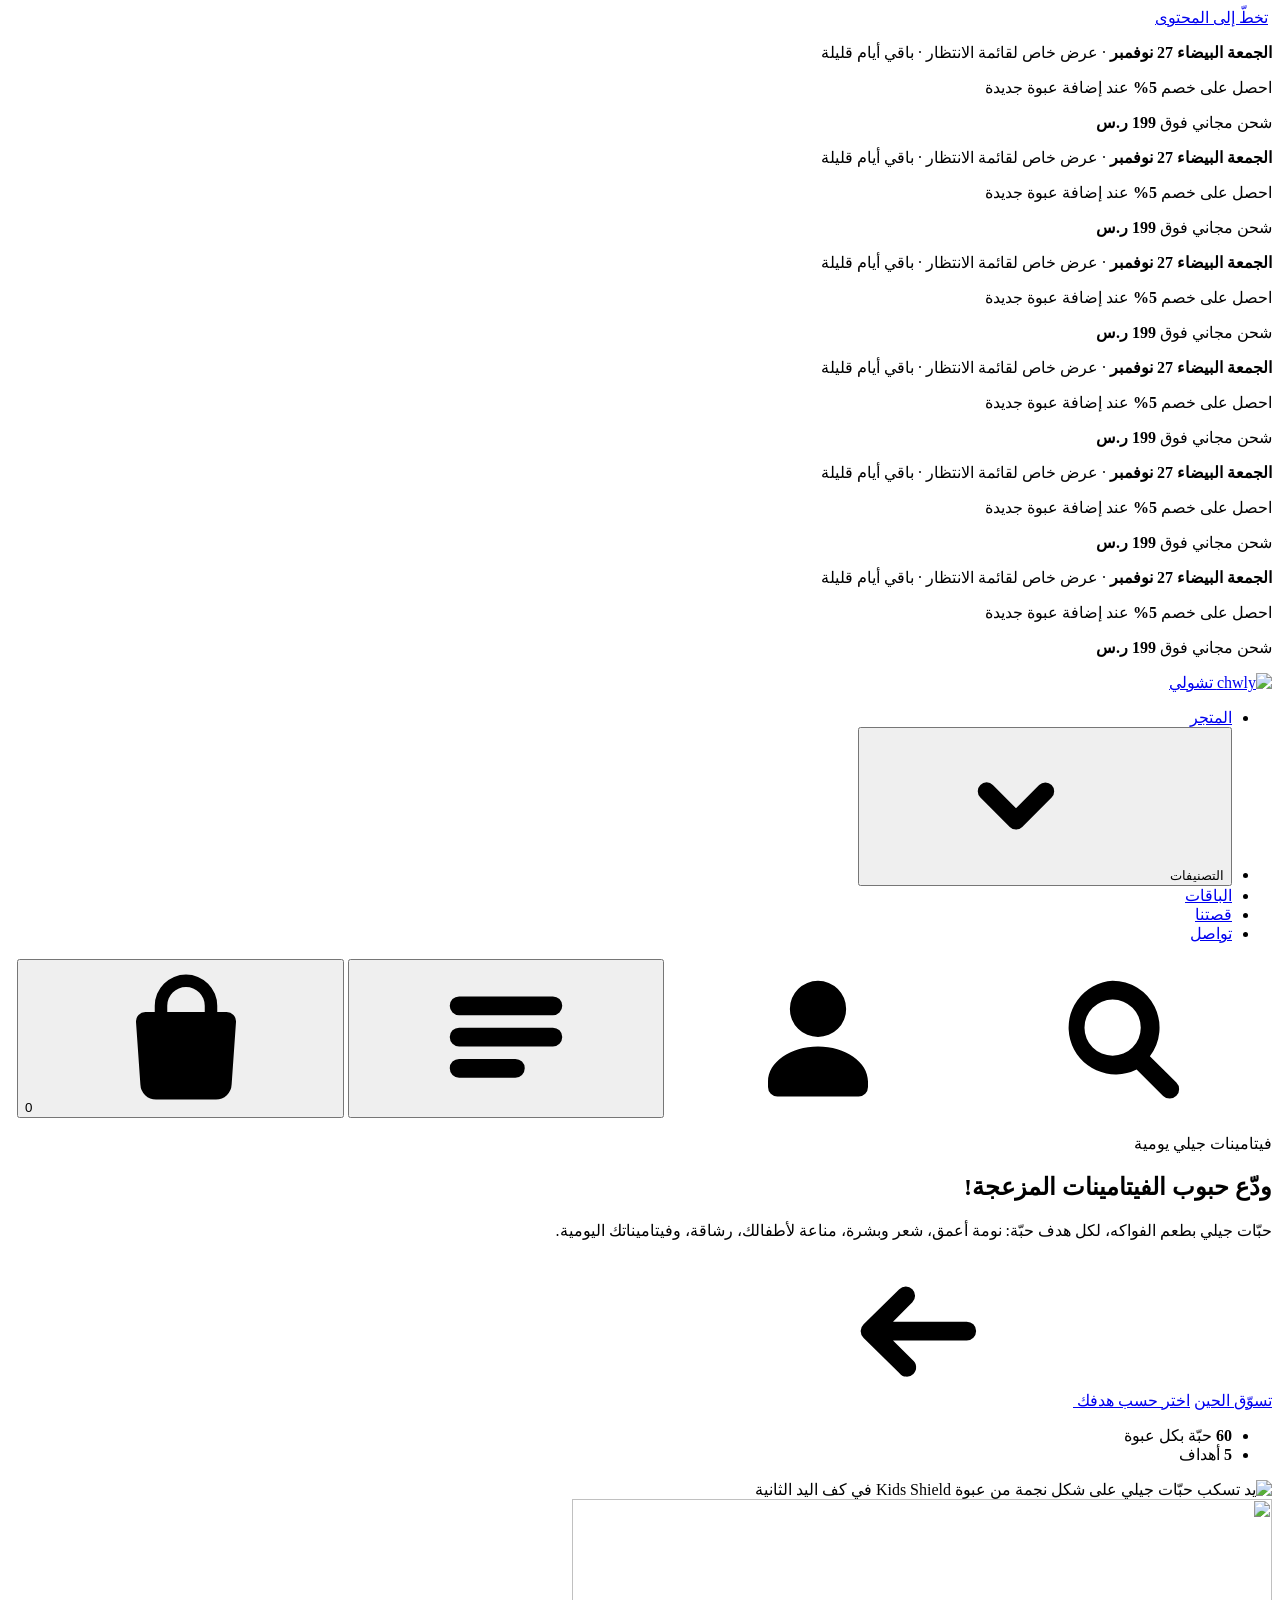
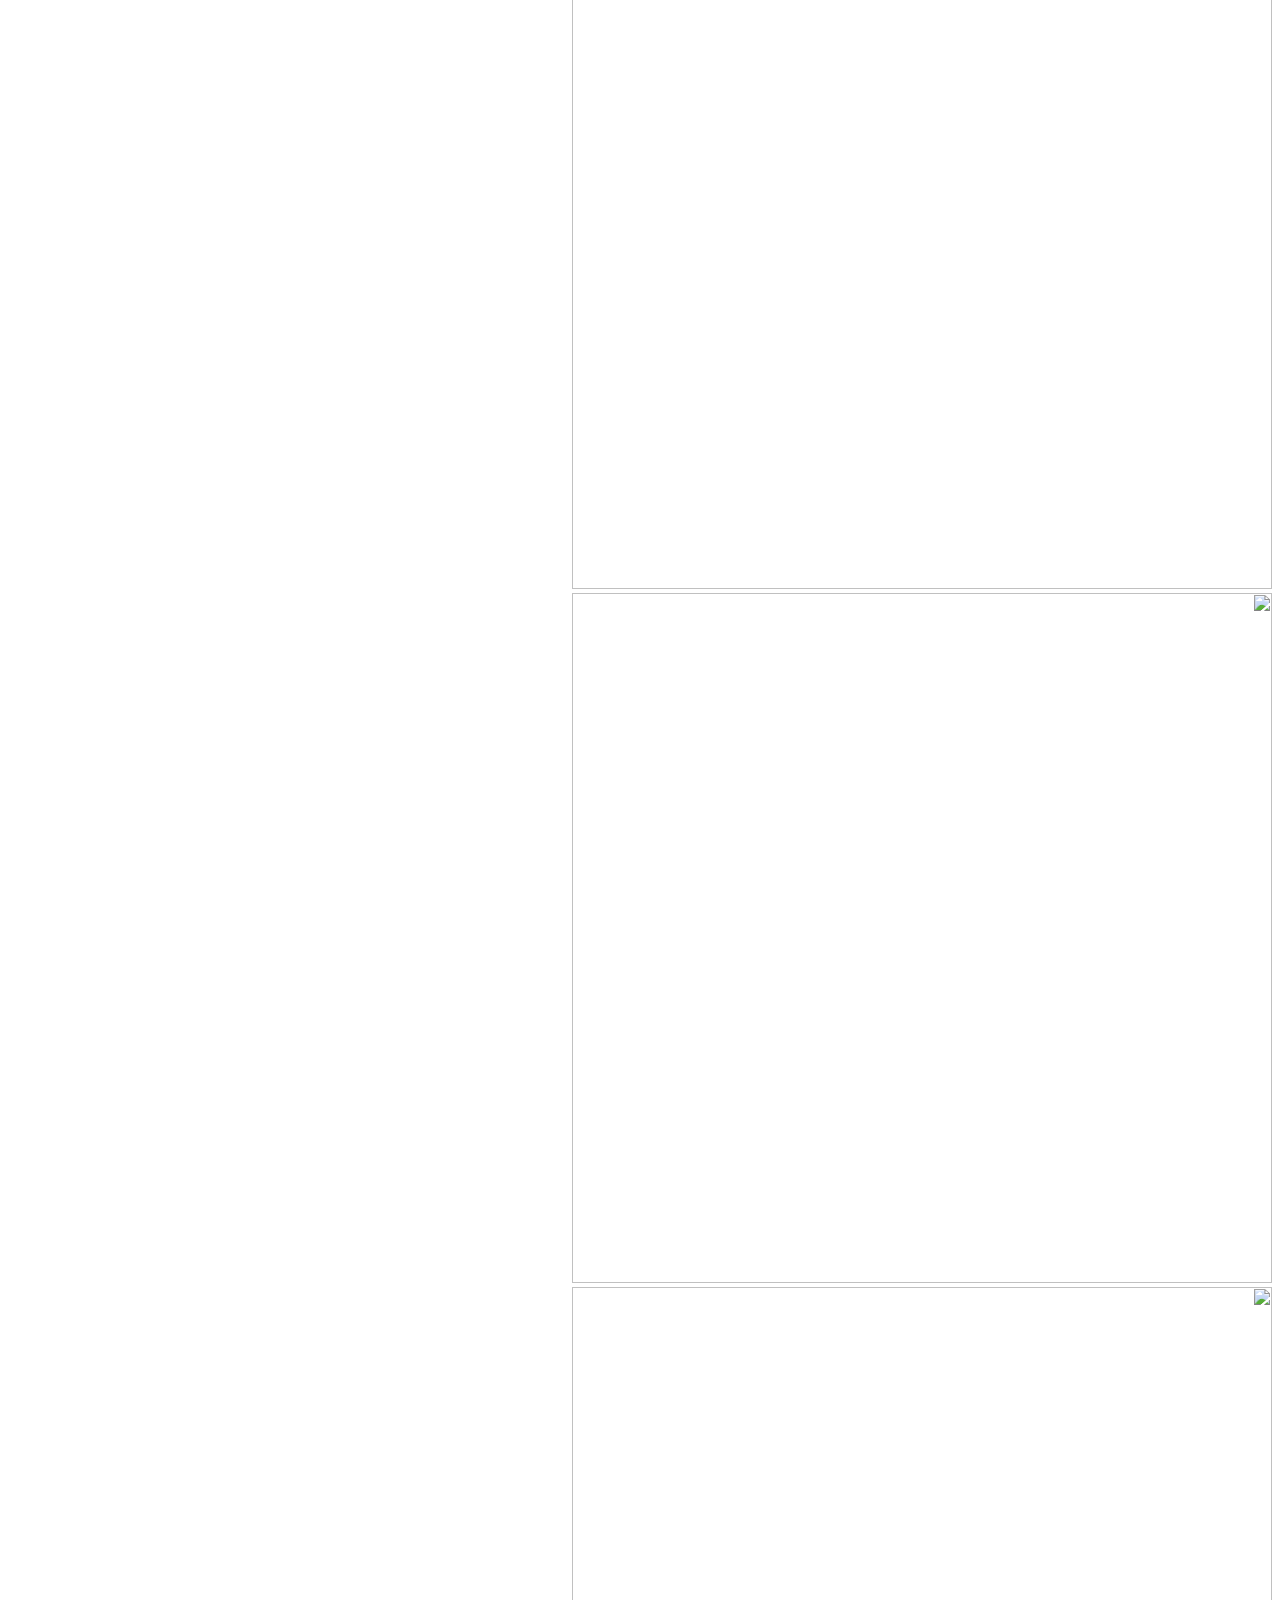
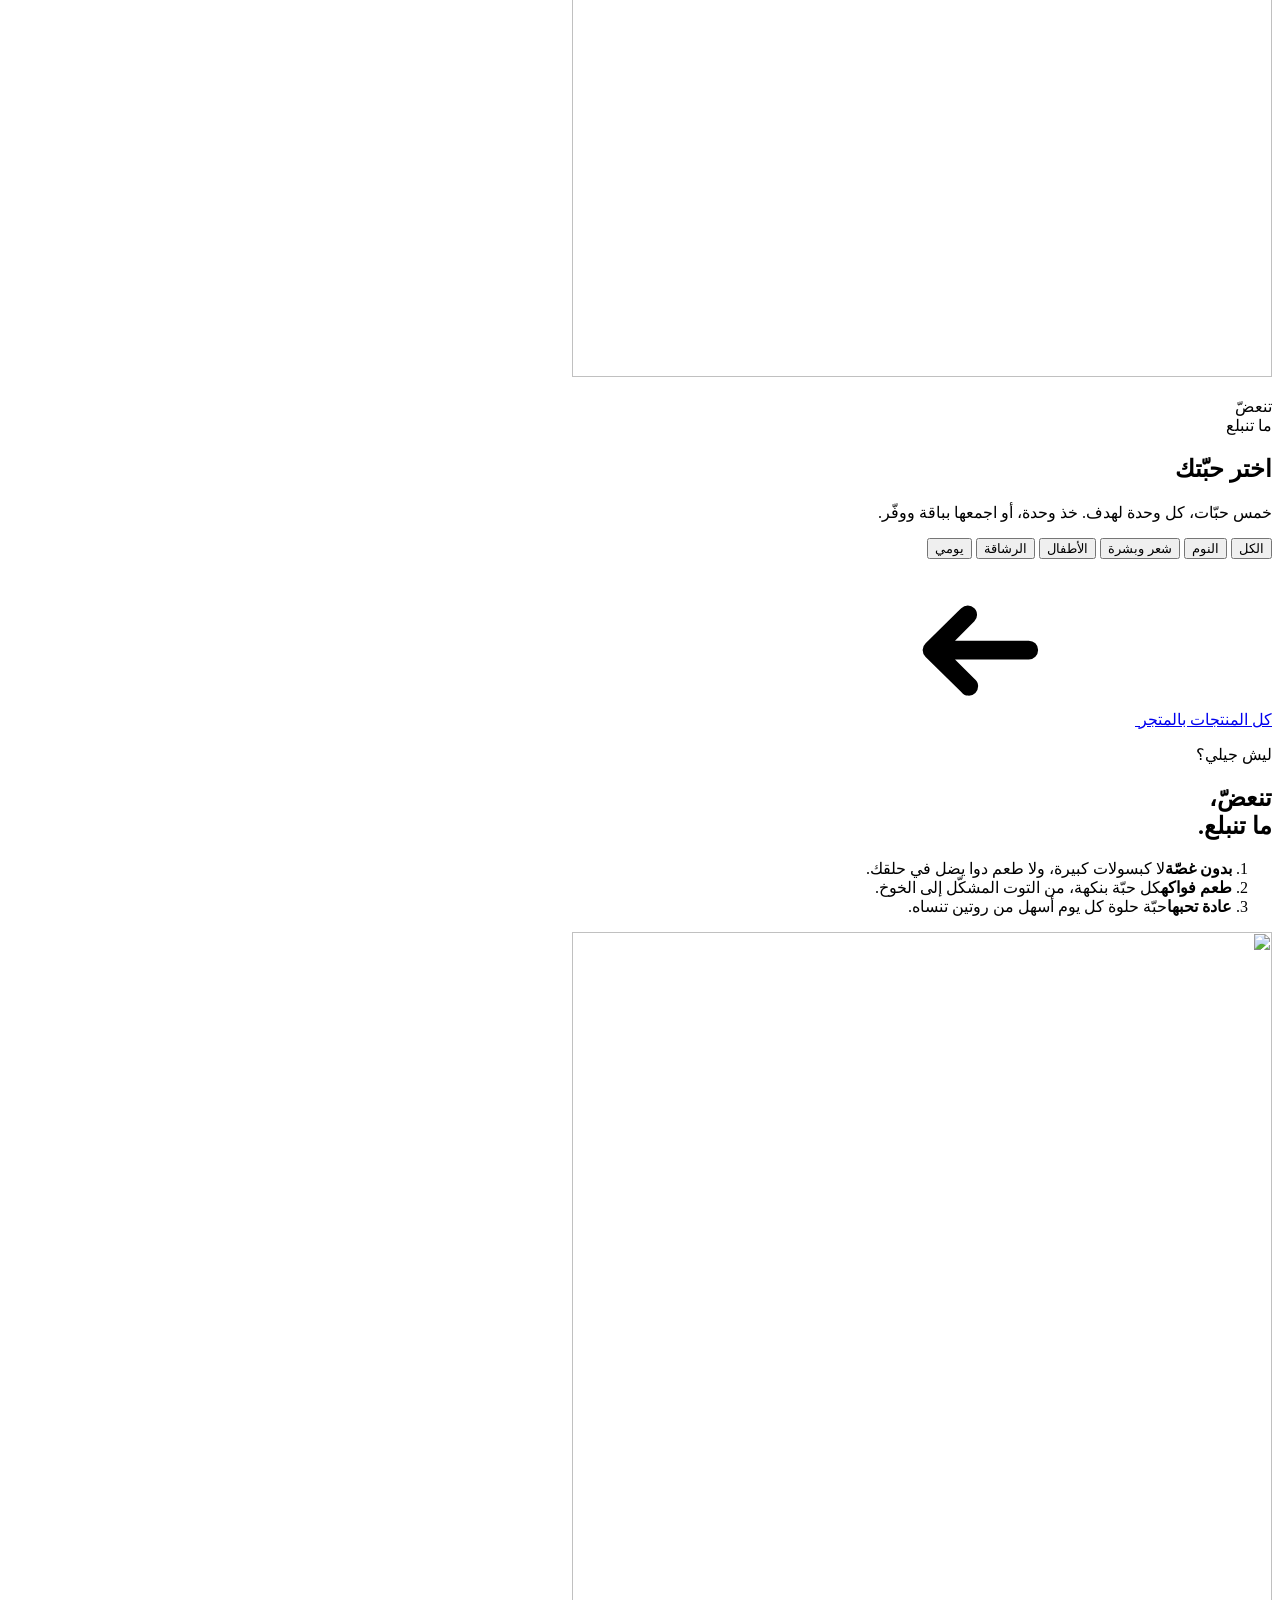
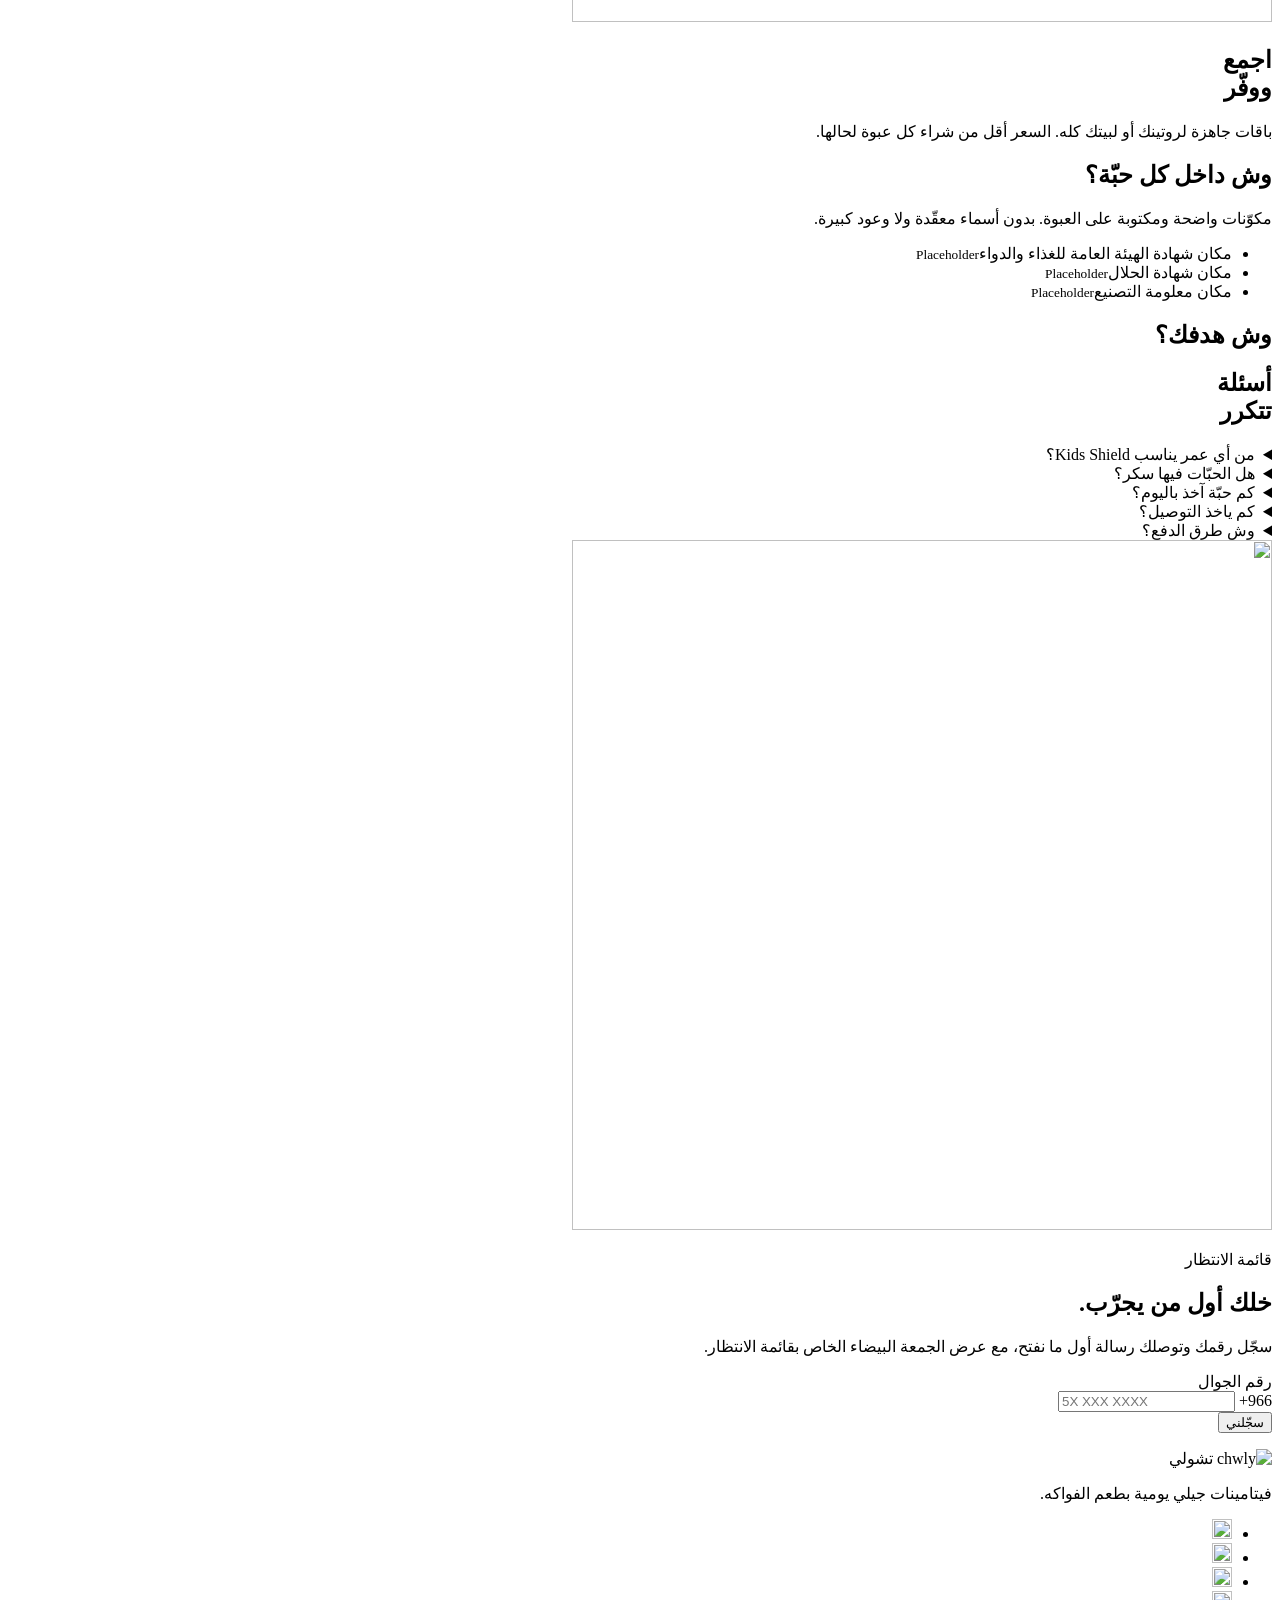
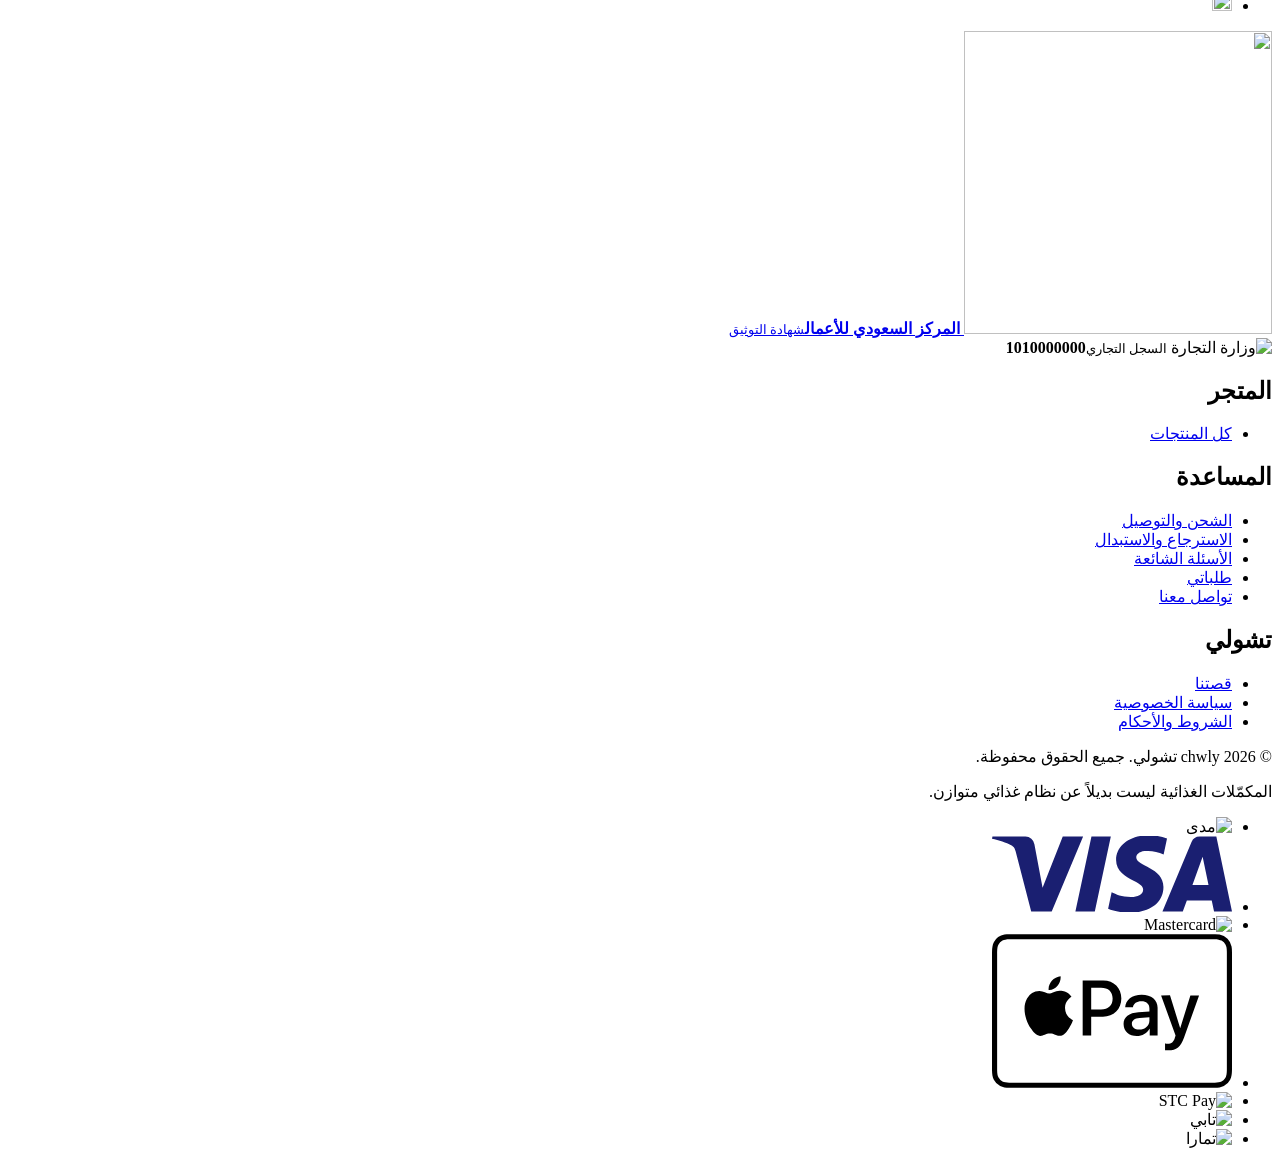
==== index.html @ 4a77eada "Footer payments: crop Visa and Apple Pay SVGs so they center in their tiles" ====
<!doctype html>
<html lang="ar" dir="rtl">
<head>
  <meta charset="utf-8">
  <meta name="viewport" content="width=device-width, initial-scale=1">
  <title>chwly تشولي | فيتامينات جيلي يومية بطعم الفواكه</title>
  <meta name="description" content="تشولي: حبّات جيلي بطعم الفواكه للنوم، والشعر والبشرة، ومناعة الأطفال، والرشاقة، والفيتامينات اليومية. ودّع حبوب الفيتامينات المزعجة.">
  <meta name="theme-color" content="#D23666">
  <link rel="icon" href="assets/favicon.svg" type="image/svg+xml">

  <!-- Open Graph (swap og:url / og:image for absolute URLs on the live domain) -->
  <meta property="og:type" content="website">
  <meta property="og:locale" content="ar_SA">
  <meta property="og:site_name" content="chwly تشولي">
  <meta property="og:title" content="chwly تشولي | فيتامينات جيلي يومية بطعم الفواكه">
  <meta property="og:description" content="تشولي: حبّات جيلي بطعم الفواكه للنوم، والشعر والبشرة، ومناعة الأطفال، والرشاقة، والفيتامينات اليومية. ودّع حبوب الفيتامينات المزعجة.">
  <meta property="og:image" content="assets/img/hero-pour.webp">
  <meta name="twitter:card" content="summary_large_image">

  <link rel="preconnect" href="https://fonts.googleapis.com">
  <link rel="preconnect" href="https://fonts.gstatic.com" crossorigin>
  <link href="https://fonts.googleapis.com/css2?family=Baloo+Bhaijaan+2:wght@500;700;800&family=Readex+Pro:wght@400;500;600&display=swap" rel="stylesheet">
  <link rel="preload" as="image" href="assets/img/hero-pour.webp">
  <link rel="stylesheet" href="css/style.css?v=202610251735">
</head>
<body data-page="home">
  <!-- Icon sprite: filled, rounded -->
  <svg width="0" height="0" class="sr-only" aria-hidden="true">
    <symbol id="i-bag" viewBox="0 0 24 24"><path d="M7 8V7a5 5 0 0 1 10 0v1h1.5a1.5 1.5 0 0 1 1.5 1.6l-.7 10A2.5 2.5 0 0 1 16.8 22H7.2a2.5 2.5 0 0 1-2.5-2.4L4 9.6A1.5 1.5 0 0 1 5.5 8H7Zm2 0h6V7a3 3 0 0 0-6 0v1Z"/></symbol>
    <symbol id="i-plus" viewBox="0 0 24 24"><path d="M12 4a1.6 1.6 0 0 1 1.6 1.6v4.8h4.8a1.6 1.6 0 0 1 0 3.2h-4.8v4.8a1.6 1.6 0 0 1-3.2 0v-4.8H5.6a1.6 1.6 0 0 1 0-3.2h4.8V5.6A1.6 1.6 0 0 1 12 4Z"/></symbol>
    <symbol id="i-minus" viewBox="0 0 24 24"><path d="M5.6 10.4h12.8a1.6 1.6 0 0 1 0 3.2H5.6a1.6 1.6 0 0 1 0-3.2Z"/></symbol>
    <symbol id="i-close" viewBox="0 0 24 24"><path transform="rotate(45 12 12)" d="M12 4a1.6 1.6 0 0 1 1.6 1.6v4.8h4.8a1.6 1.6 0 0 1 0 3.2h-4.8v4.8a1.6 1.6 0 0 1-3.2 0v-4.8H5.6a1.6 1.6 0 0 1 0-3.2h4.8V5.6A1.6 1.6 0 0 1 12 4Z"/></symbol>
    <symbol id="i-arrow" viewBox="0 0 24 24"><path d="M10.3 5.3a1.5 1.5 0 0 1 0 2.1l-3.1 3.1H19a1.5 1.5 0 0 1 0 3H7.2l3.1 3.1a1.5 1.5 0 1 1-2.1 2.1l-5.7-5.6a1.5 1.5 0 0 1 0-2.2l5.7-5.6a1.5 1.5 0 0 1 2.1 0Z"/></symbol>
    <symbol id="i-trash" viewBox="0 0 24 24"><path d="M9 3h6a1 1 0 0 1 1 1v1h4a1 1 0 1 1 0 2h-1l-.8 12.2a3 3 0 0 1-3 2.8H8.8a3 3 0 0 1-3-2.8L5 7H4a1 1 0 0 1 0-2h4V4a1 1 0 0 1 1-1Z"/></symbol>
    <symbol id="i-menu" viewBox="0 0 24 24"><path d="M4.5 5.5h15a1.5 1.5 0 0 1 0 3h-15a1.5 1.5 0 0 1 0-3Zm0 5h15a1.5 1.5 0 0 1 0 3h-15a1.5 1.5 0 0 1 0-3Zm0 5h9a1.5 1.5 0 0 1 0 3h-9a1.5 1.5 0 0 1 0-3Z"/></symbol>
    <symbol id="i-search" viewBox="0 0 24 24"><path d="M10.5 3a7.5 7.5 0 0 1 5.96 12.06l4.24 4.23a1.5 1.5 0 0 1-2.12 2.13l-4.24-4.24A7.5 7.5 0 1 1 10.5 3Zm0 3a4.5 4.5 0 1 0 0 9 4.5 4.5 0 0 0 0-9Z"/></symbol>
    <symbol id="i-user" viewBox="0 0 24 24"><path d="M12 3a4.5 4.5 0 1 1 0 9 4.5 4.5 0 0 1 0-9Zm0 10.5c4.4 0 8 2.5 8 5.6v.9a1.5 1.5 0 0 1-1.5 1.5h-13A1.5 1.5 0 0 1 4 20v-.9c0-3.1 3.6-5.6 8-5.6Z"/></symbol>
    <symbol id="i-chev" viewBox="0 0 24 24"><path d="M6.3 8.8a1.4 1.4 0 0 1 2 0l3.7 3.7 3.7-3.7a1.4 1.4 0 1 1 2 2l-4.7 4.7a1.4 1.4 0 0 1-2 0l-4.7-4.7a1.4 1.4 0 0 1 0-2Z"/></symbol>
    <symbol id="i-check" viewBox="0 0 24 24"><path d="M19.6 6.3a1.5 1.5 0 0 1 .1 2.1l-8.5 9.5a1.5 1.5 0 0 1-2.2.1l-4.6-4.6a1.5 1.5 0 1 1 2.1-2.1l3.5 3.5 7.4-8.3a1.5 1.5 0 0 1 2.2-.2Z"/></symbol>
    <symbol id="i-lock" viewBox="0 0 24 24"><path d="M12 2.5a5 5 0 0 1 5 5V10h.5a2.5 2.5 0 0 1 2.5 2.5v7a2.5 2.5 0 0 1-2.5 2.5h-11A2.5 2.5 0 0 1 4 19.5v-7A2.5 2.5 0 0 1 6.5 10H7V7.5a5 5 0 0 1 5-5Zm0 3a2 2 0 0 0-2 2V10h4V7.5a2 2 0 0 0-2-2Z"/></symbol>
    <symbol id="i-truck" viewBox="0 0 24 24"><path d="M3.5 5h10A1.5 1.5 0 0 1 15 6.5V8h2.6a2 2 0 0 1 1.7.9l2 3a2 2 0 0 1 .3 1.1V16a1.5 1.5 0 0 1-1.5 1.5h-.6a2.5 2.5 0 0 1-4.9 0H9.4a2.5 2.5 0 0 1-4.9 0h-1A1.5 1.5 0 0 1 2 16V6.5A1.5 1.5 0 0 1 3.5 5Z"/></symbol>
    <symbol id="i-chat" viewBox="0 0 24 24"><path d="M12 3c5 0 9 3.6 9 8s-4 8-9 8a10 10 0 0 1-3-.4l-3.6 1.8a1 1 0 0 1-1.4-1.1l.6-3A7.6 7.6 0 0 1 3 11c0-4.4 4-8 9-8Z"/></symbol>
  </svg>

  <a class="skip-link" href="#main">تخطّ إلى المحتوى</a>

  <div class="promo" role="region" aria-label="العروض">
    <div class="promo-track">
      <div class="promo-run">
        <p><strong>الجمعة البيضاء 27 نوفمبر</strong> · عرض خاص لقائمة الانتظار · <span data-countdown>باقي أيام قليلة</span></p><span class="promo-dot"></span>
        <p>احصل على خصم <strong>5%</strong> عند إضافة عبوة جديدة</p><span class="promo-dot"></span>
        <p>شحن مجاني فوق <strong>199 ر.س</strong></p><span class="promo-dot"></span>
        <p><strong>الجمعة البيضاء 27 نوفمبر</strong> · عرض خاص لقائمة الانتظار · <span data-countdown>باقي أيام قليلة</span></p><span class="promo-dot"></span>
        <p>احصل على خصم <strong>5%</strong> عند إضافة عبوة جديدة</p><span class="promo-dot"></span>
        <p>شحن مجاني فوق <strong>199 ر.س</strong></p><span class="promo-dot"></span>
        <p><strong>الجمعة البيضاء 27 نوفمبر</strong> · عرض خاص لقائمة الانتظار · <span data-countdown>باقي أيام قليلة</span></p><span class="promo-dot"></span>
        <p>احصل على خصم <strong>5%</strong> عند إضافة عبوة جديدة</p><span class="promo-dot"></span>
        <p>شحن مجاني فوق <strong>199 ر.س</strong></p><span class="promo-dot"></span>
      </div>
      <div class="promo-run" aria-hidden="true">
        <p><strong>الجمعة البيضاء 27 نوفمبر</strong> · عرض خاص لقائمة الانتظار · <span data-countdown>باقي أيام قليلة</span></p><span class="promo-dot"></span>
        <p>احصل على خصم <strong>5%</strong> عند إضافة عبوة جديدة</p><span class="promo-dot"></span>
        <p>شحن مجاني فوق <strong>199 ر.س</strong></p><span class="promo-dot"></span>
        <p><strong>الجمعة البيضاء 27 نوفمبر</strong> · عرض خاص لقائمة الانتظار · <span data-countdown>باقي أيام قليلة</span></p><span class="promo-dot"></span>
        <p>احصل على خصم <strong>5%</strong> عند إضافة عبوة جديدة</p><span class="promo-dot"></span>
        <p>شحن مجاني فوق <strong>199 ر.س</strong></p><span class="promo-dot"></span>
        <p><strong>الجمعة البيضاء 27 نوفمبر</strong> · عرض خاص لقائمة الانتظار · <span data-countdown>باقي أيام قليلة</span></p><span class="promo-dot"></span>
        <p>احصل على خصم <strong>5%</strong> عند إضافة عبوة جديدة</p><span class="promo-dot"></span>
        <p>شحن مجاني فوق <strong>199 ر.س</strong></p><span class="promo-dot"></span>
      </div>
    </div>
  </div>
  <header class="site-header" data-header>
    <div class="wrap header-in">
      <a class="brand" href="index.html" aria-label="chwly تشولي، الرئيسية">
        <img src="assets/logo.svg" width="80" height="60" alt="chwly تشولي">
      </a>
      <nav class="nav" aria-label="القائمة الرئيسية">
        <ul id="nav-list" class="nav-list" data-nav>
          <li><a href="shop.html">المتجر</a></li>
          <li class="has-menu">
            <button type="button" class="nav-menu-btn" aria-expanded="false" aria-controls="cat-menu" data-cats-toggle>التصنيفات <svg class="i i-sm"><use href="#i-chev"/></svg></button>
            <ul class="cat-menu" id="cat-menu" data-cat-menu></ul>
          </li>
          <li><a href="shop.html#bundles">الباقات</a></li>
          <li><a href="about.html">قصتنا</a></li>
          <li><a href="contact.html">تواصل</a></li>
        </ul>
      </nav>
      <div class="header-actions">
        <a class="icon-btn" href="shop.html#search" aria-label="بحث"><svg class="i"><use href="#i-search"/></svg></a>
        <a class="icon-btn hide-sm" href="account.html" aria-label="حسابي"><svg class="i"><use href="#i-user"/></svg></a>
        <button class="icon-btn menu-btn" type="button" aria-expanded="false" aria-controls="nav-list" aria-label="القائمة" data-menu>
          <svg class="i"><use href="#i-menu"/></svg>
        </button>
        <button class="cart-btn" type="button" data-open-cart aria-label="فتح السلة">
          <svg class="i"><use href="#i-bag"/></svg>
          <span class="cart-count" data-cart-count>0</span>
        </button>
      </div>
    </div>
  </header>

  <main id="main">
    <!-- Hero -->
    <section class="hero" id="top">
      <div class="wrap hero-grid">
        <div class="hero-copy">
          <p class="eyebrow">فيتامينات جيلي يومية</p>
          <h1 class="hero-title">
            <span class="line">ودّع حبوب</span>
            <span class="line">الفيتامينات</span>
            <span class="line accent">المزعجة!</span>
          </h1>
          <p class="lead">حبّات جيلي بطعم الفواكه، لكل هدف حبّة: نومة أعمق، شعر وبشرة، مناعة لأطفالك، رشاقة، وفيتاميناتك اليومية.</p>
          <div class="hero-cta">
            <a class="btn btn-primary" href="shop.html">تسوّق الحين</a>
            <a class="link-arrow" href="#routine">اختر حسب هدفك <svg class="i"><use href="#i-arrow"/></svg></a>
          </div>
          <ul class="hero-facts">
            <li><strong>60</strong> حبّة بكل عبوة</li>
            <li><strong>5</strong> أهداف</li>
          </ul>
        </div>

        <div class="hero-media">
          <div class="hero-photo bite">
            <img src="assets/img/hero-pour.webp" width="1200" height="1200" fetchpriority="high"
                 alt="يد تسكب حبّات جيلي على شكل نجمة من عبوة Kids Shield في كف اليد الثانية">
          </div>
          <img class="gum gum-1" src="assets/img/gummy.webp" width="700" height="690" alt="" aria-hidden="true">
          <img class="gum gum-2" src="assets/img/gummy.webp" width="700" height="690" alt="" aria-hidden="true">
          <img class="gum gum-3" src="assets/img/gummy.webp" width="700" height="690" alt="" aria-hidden="true">
          <p class="sticker" aria-hidden="true">تنعضّ<br>ما تنبلع</p>
        </div>
      </div>
    </section>

    <!-- Type ticker -->
    <div class="ticker" aria-hidden="true">
      <div class="ticker-track" data-ticker></div>
    </div>

    <!-- Products -->
    <section class="products bite-top" id="products" aria-labelledby="products-title">
      <div class="wrap">
        <div class="sec-head">
          <h2 id="products-title">اختر حبّتك</h2>
          <p>خمس حبّات، كل وحدة لهدف. خذ وحدة، أو اجمعها بباقة ووفّر.</p>
        </div>
        <div class="filters" role="group" aria-label="تصفية حسب الهدف">
          <button type="button" class="chip" data-filter="all" aria-pressed="true">الكل</button>
          <button type="button" class="chip" data-filter="sleep" aria-pressed="false">النوم</button>
          <button type="button" class="chip" data-filter="glow" aria-pressed="false">شعر وبشرة</button>
          <button type="button" class="chip" data-filter="kids" aria-pressed="false">الأطفال</button>
          <button type="button" class="chip" data-filter="slim" aria-pressed="false">الرشاقة</button>
          <button type="button" class="chip" data-filter="daily" aria-pressed="false">يومي</button>
        </div>
        <ul class="product-grid" data-product-grid></ul>
        <a class="link-arrow sec-more" href="shop.html">كل المنتجات بالمتجر <svg class="i"><use href="#i-arrow"/></svg></a>
      </div>
    </section>

    <!-- Why gummies (pinned on desktop) -->
    <section class="why bite-top" id="why" aria-labelledby="why-title">
      <div class="wrap why-grid">
        <div class="why-copy">
          <p class="eyebrow">ليش جيلي؟</p>
          <h2 class="why-title" id="why-title">تنعضّ،<br>ما تنبلع.</h2>
          <ol class="why-list">
            <li><strong>بدون غصّة</strong>لا كبسولات كبيرة، ولا طعم دوا يضل في حلقك.</li>
            <li><strong>طعم فواكه</strong>كل حبّة بنكهة، من التوت المشكّل إلى الخوخ.</li>
            <li><strong>عادة تحبها</strong>حبّة حلوة كل يوم أسهل من روتين تنساه.</li>
          </ol>
        </div>
        <div class="why-visual" aria-hidden="true">
          <span class="capsule"></span>
          <img class="why-gum" src="assets/img/gummy.webp" width="700" height="690" alt="" loading="lazy">
        </div>
      </div>
    </section>

    <!-- Bundles -->
    <section class="bundles bite-top" id="bundles" aria-labelledby="bundles-title">
      <div class="wrap bundles-grid">
        <div class="bundles-head">
          <h2 id="bundles-title">اجمع<br>ووفّر</h2>
          <p>باقات جاهزة لروتينك أو لبيتك كله. السعر أقل من شراء كل عبوة لحالها.</p>
        </div>
        <ul class="bundle-list" data-bundles></ul>
      </div>
      <div class="wrap">
        <div class="builder bite" id="builder" data-builder></div>
      </div>
    </section>

    <!-- Ingredients & trust -->
    <section class="trust bite-top" id="trust" aria-labelledby="trust-title">
      <div class="wrap trust-grid">
        <div>
          <h2 id="trust-title">وش داخل كل حبّة؟</h2>
          <p class="trust-intro">مكوّنات واضحة ومكتوبة على العبوة. بدون أسماء معقّدة ولا وعود كبيرة.</p>
          <ul class="ing-list" data-ingredients></ul>
        </div>
        <!-- Replace with real certificates / registrations once available -->
        <ul class="cert-list" aria-label="الشهادات والتراخيص">
          <li class="ph">مكان شهادة الهيئة العامة للغذاء والدواء<small>Placeholder</small></li>
          <li class="ph">مكان شهادة الحلال<small>Placeholder</small></li>
          <li class="ph">مكان معلومة التصنيع<small>Placeholder</small></li>
        </ul>
      </div>
    </section>

    <!-- Routine by goal -->
    <section class="routine" id="routine" aria-labelledby="routine-title" data-routine>
      <div class="wrap">
        <div class="routine-head">
          <h2 id="routine-title">وش هدفك؟</h2>
          <div class="routine-tabs" role="tablist" aria-label="الأهداف" data-routine-tabs></div>
        </div>
        <div class="routine-panel" id="routine-panel" role="tabpanel" tabindex="0" data-routine-panel></div>
      </div>
    </section>

    <!-- FAQ -->
    <section class="faq" id="faq" aria-labelledby="faq-title">
      <div class="wrap faq-grid">
        <h2 id="faq-title">أسئلة<br>تتكرر</h2>
        <div class="faq-list">
          <details>
            <summary>من أي عمر يناسب Kids Shield؟</summary>
            <p>للأطفال من عمر 4 سنوات وفوق. للأصغر، استشر الطبيب أول.</p>
          </details>
          <details>
            <summary>هل الحبّات فيها سكر؟</summary>
            <p>[يُضاف الجواب بعد تأكيد التركيبة النهائية من فريق الإنتاج.]</p>
          </details>
          <details>
            <summary>كم حبّة آخذ باليوم؟</summary>
            <p>الجرعة مكتوبة على كل عبوة. [تُضاف الجرعة لكل منتج هنا.]</p>
          </details>
          <details>
            <summary>كم ياخذ التوصيل؟</summary>
            <p>[يُضاف بعد اعتماد شركة الشحن.] والشحن مجاني للطلبات فوق 199 ر.س.</p>
          </details>
          <details>
            <summary>وش طرق الدفع؟</summary>
            <p>[تُضاف طرق الدفع المفعّلة في سلة، مثل مدى وApple Pay والتقسيط.]</p>
          </details>
        </div>
      </div>
    </section>

    <!-- Waitlist -->
    <section class="waitlist" id="waitlist" aria-labelledby="waitlist-title">
      <div class="wrap">
        <div class="waitlist-card bite">
          <img class="wl-gum" src="assets/img/gummy.webp" width="700" height="690" alt="" aria-hidden="true" loading="lazy">
          <div class="wl-copy">
            <p class="eyebrow">قائمة الانتظار</p>
            <h2 id="waitlist-title">خلك أول من يجرّب.</h2>
            <p>سجّل رقمك وتوصلك رسالة أول ما نفتح، مع عرض الجمعة البيضاء الخاص بقائمة الانتظار.</p>
          </div>
          <!-- Placeholder form: not connected to any service yet -->
          <form class="wl-form" data-waitlist novalidate>
            <label for="wl-phone">رقم الجوال</label>
            <div class="field">
              <span class="field-prefix" dir="ltr">+966</span>
              <input id="wl-phone" name="phone" type="tel" inputmode="numeric" autocomplete="tel-national" dir="ltr" placeholder="5X XXX XXXX" required aria-describedby="wl-msg">
            </div>
            <button class="btn btn-cream" type="submit">سجّلني</button>
            <p class="form-msg" id="wl-msg" role="status" data-form-msg></p>
          </form>
        </div>
      </div>
    </section>
  </main>

  <footer class="site-footer">
    <div class="wrap footer-grid">
      <div class="footer-brand">
        <img src="assets/logo-cream.svg" width="120" height="90" alt="chwly تشولي" loading="lazy">
        <p>فيتامينات جيلي يومية بطعم الفواكه.</p>
        <!-- Social links: placeholders (swap # for the real profile URLs) -->
        <ul class="socials" aria-label="حساباتنا">
          <li><a href="#" rel="noopener" aria-label="تيك توك"><img src="assets/social/tiktok.svg" width="20" height="20" alt=""></a></li>
          <li><a href="#" rel="noopener" aria-label="سناب شات"><img src="assets/social/snapchat.svg" width="20" height="20" alt=""></a></li>
          <li><a href="#" rel="noopener" aria-label="إنستغرام"><img src="assets/social/instagram.svg" width="20" height="20" alt=""></a></li>
          <li><a href="#" rel="noopener" aria-label="واتساب"><img src="assets/social/whatsapp.svg" width="20" height="20" alt=""></a></li>
        </ul>
        <div class="legal-ids">
          <!-- Saudi Business Center e-commerce authentication: link to the store's certificate once authenticated -->
          <a class="sbc-badge" href="#" aria-label="شهادة توثيق المركز السعودي للأعمال">
            <img src="assets/sbc-logo.png" width="308" height="303" alt="" loading="lazy">
            <span><b>المركز السعودي للأعمال</b><small>شهادة التوثيق</small></span>
          </a>
          <!-- Commercial registration: placeholder number -->
          <div class="sbc-badge cr-badge">
            <img src="assets/moc-logo.png" width="373" height="367" alt="وزارة التجارة" loading="lazy">
            <span><small>السجل التجاري</small><b dir="ltr">1010000000</b></span>
          </div>
        </div>
      </div>
      <nav class="footer-shop" aria-labelledby="f-shop">
        <h2 class="footer-h" id="f-shop">المتجر</h2>
        <ul class="footer-links" data-footer-cats>
          <li><a href="shop.html">كل المنتجات</a></li>
        </ul>
      </nav>
      <nav aria-labelledby="f-help">
        <h2 class="footer-h" id="f-help">المساعدة</h2>
        <ul class="footer-links">
          <li><a href="policies.html#shipping">الشحن والتوصيل</a></li>
          <li><a href="policies.html#returns">الاسترجاع والاستبدال</a></li>
          <li><a href="index.html#faq">الأسئلة الشائعة</a></li>
          <li><a href="account.html">طلباتي</a></li>
          <li><a href="contact.html">تواصل معنا</a></li>
        </ul>
      </nav>
      <nav aria-labelledby="f-about">
        <h2 class="footer-h" id="f-about">تشولي</h2>
        <ul class="footer-links">
          <li><a href="about.html">قصتنا</a></li>
          <li><a href="policies.html#privacy">سياسة الخصوصية</a></li>
          <li><a href="policies.html#terms">الشروط والأحكام</a></li>
        </ul>
      </nav>
    </div>
    <div class="wrap footer-base">
      <div class="footer-legal">
        <p>© 2026 chwly تشولي. جميع الحقوق محفوظة.</p>
        <p>المكمّلات الغذائية ليست بديلاً عن نظام غذائي متوازن.</p>
      </div>
      <div class="footer-trust">
        <ul class="pay-list" aria-label="طرق الدفع">
          <li><img src="assets/pay/mada.png" width="400" height="134" alt="مدى" loading="lazy"></li>
          <li><img src="assets/pay/visa.svg" width="240" height="76" alt="Visa" loading="lazy"></li>
          <li><img src="assets/pay/mastercard.svg" width="152" height="94" alt="Mastercard" loading="lazy"></li>
          <li><img src="assets/pay/applepay.svg" width="240" height="154" alt="Apple Pay" loading="lazy"></li>
          <li><img src="assets/pay/stcpay.svg" width="105" height="31" alt="STC Pay" loading="lazy"></li>
          <li class="pay-tabby"><img src="assets/pay/tabby.svg" width="335" height="91" alt="تابي" loading="lazy"></li>
          <li><img src="assets/pay/tamara.svg" width="97" height="19" alt="تمارا" loading="lazy"></li>
        </ul>
      </div>
    </div>
  </footer>

  <!-- Cart drawer -->
  <dialog class="cart" id="cart" aria-labelledby="cart-title" data-lenis-prevent>
    <div class="cart-head">
      <h2 id="cart-title">سلتك</h2>
      <button class="icon-btn" type="button" data-close-dialog aria-label="إغلاق السلة"><svg class="i"><use href="#i-close"/></svg></button>
    </div>
    <div class="ship-meter">
      <p data-ship-msg></p>
      <div class="meter"><span data-ship-bar></span></div>
    </div>
    <ul class="cart-items" data-cart-items></ul>
    <div class="cart-foot">
      <div class="cart-total"><span>المجموع</span><strong data-cart-total></strong></div>
      <a class="btn btn-primary btn-block" href="checkout.html" data-needs-items>إتمام الطلب</a>
      <a class="btn btn-ghost btn-block" href="cart.html">عرض السلة</a>
    </div>
  </dialog>
  <div class="toast" role="status" aria-live="polite" data-toast></div>

  <!-- Motion: GSAP + ScrollTrigger + Lenis -->
  <script src="https://cdnjs.cloudflare.com/ajax/libs/gsap/3.12.5/gsap.min.js" defer></script>
  <script src="https://cdnjs.cloudflare.com/ajax/libs/gsap/3.12.5/ScrollTrigger.min.js" defer></script>
  <script src="https://cdn.jsdelivr.net/npm/lenis@1.1.13/dist/lenis.min.js" defer></script>
  <script src="js/products.js?v=202610251735" defer></script>
  <script src="js/store.js?v=202610251735" defer></script>
  <script src="js/home.js?v=202610251735" defer></script>
</body>
</html>
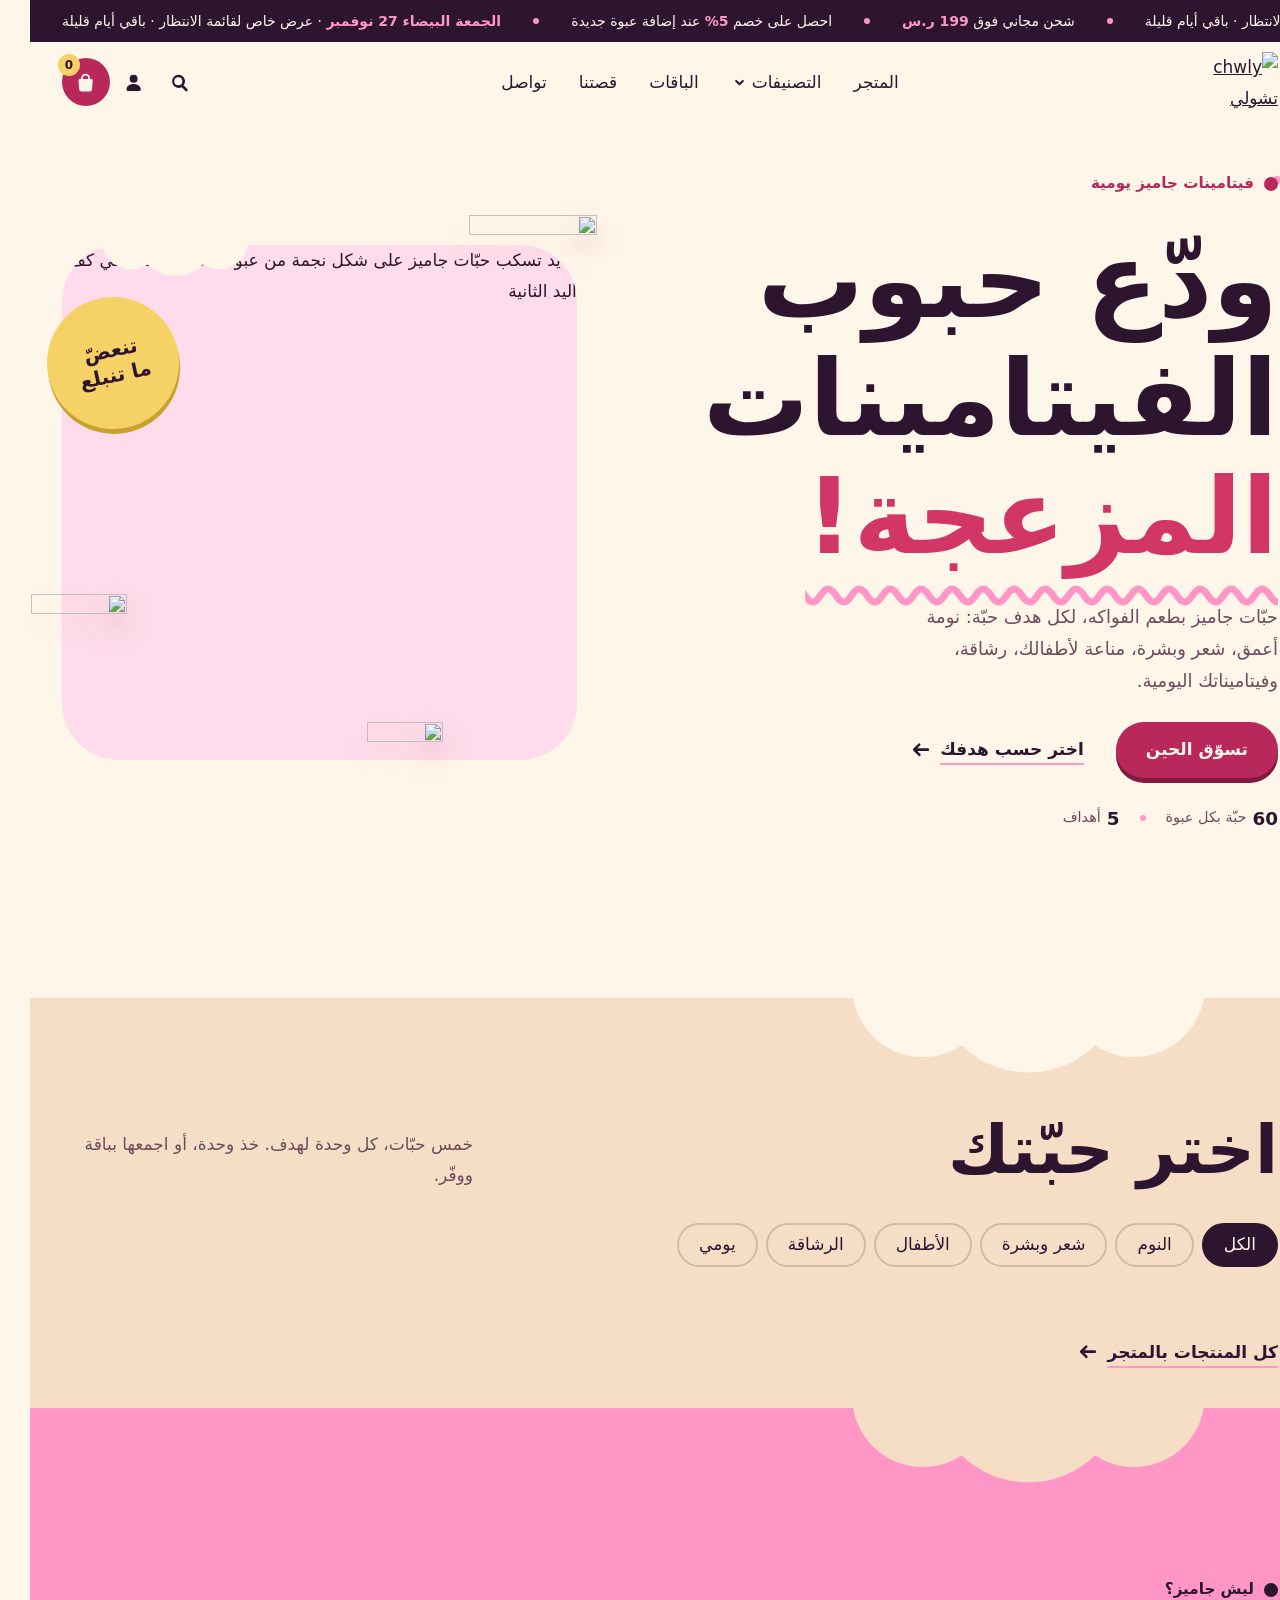
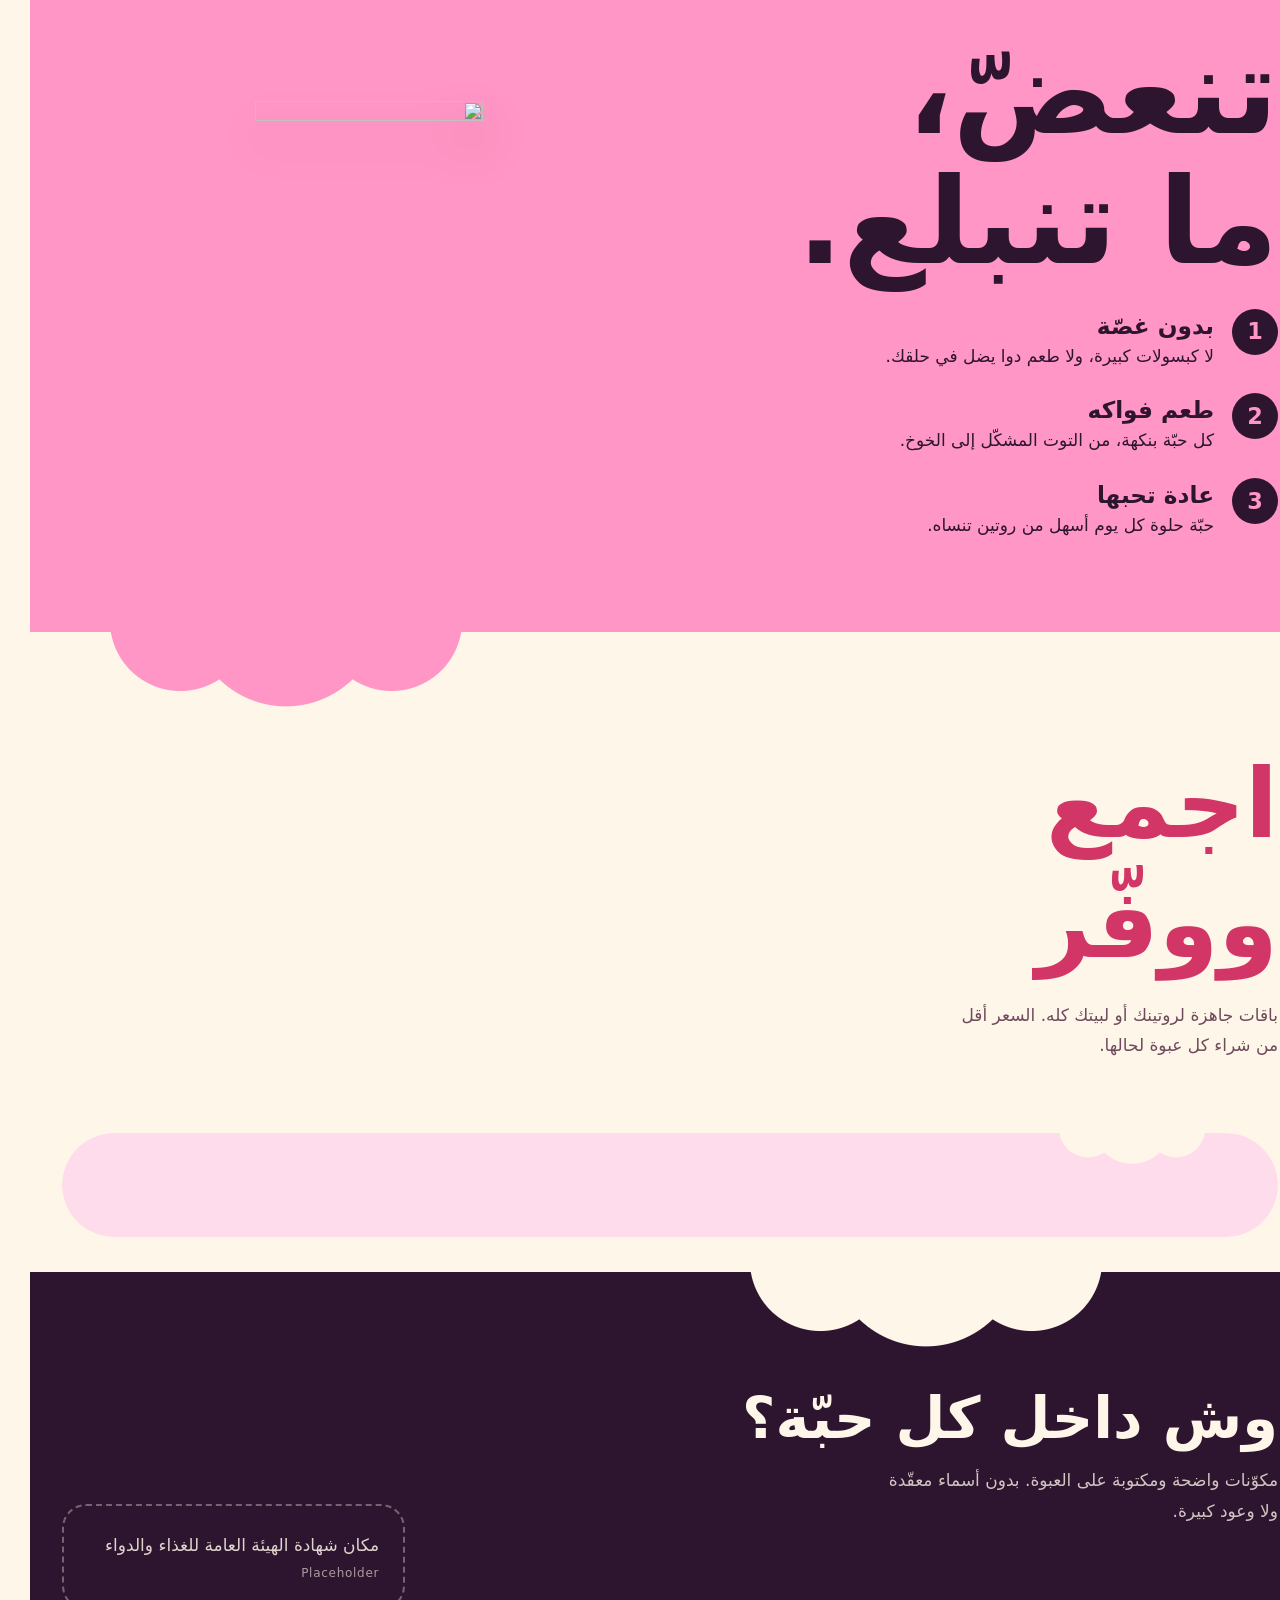
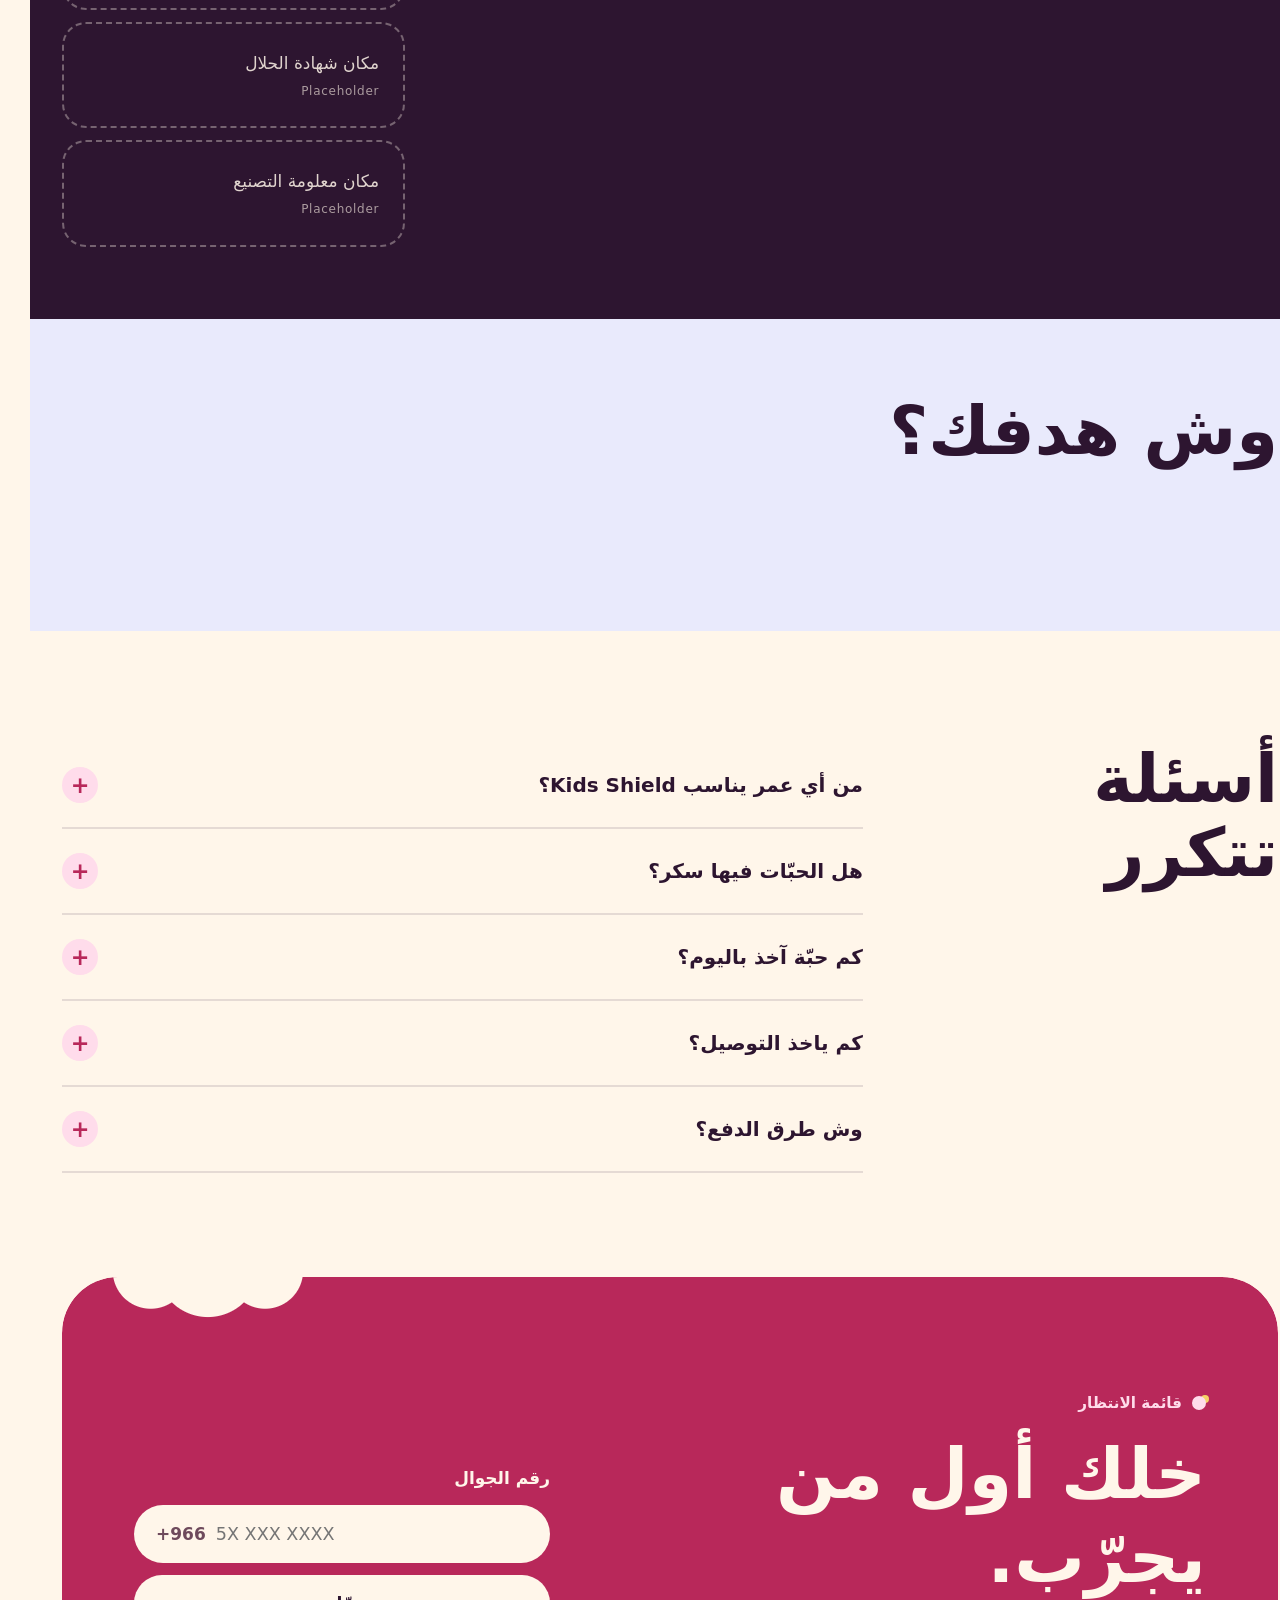
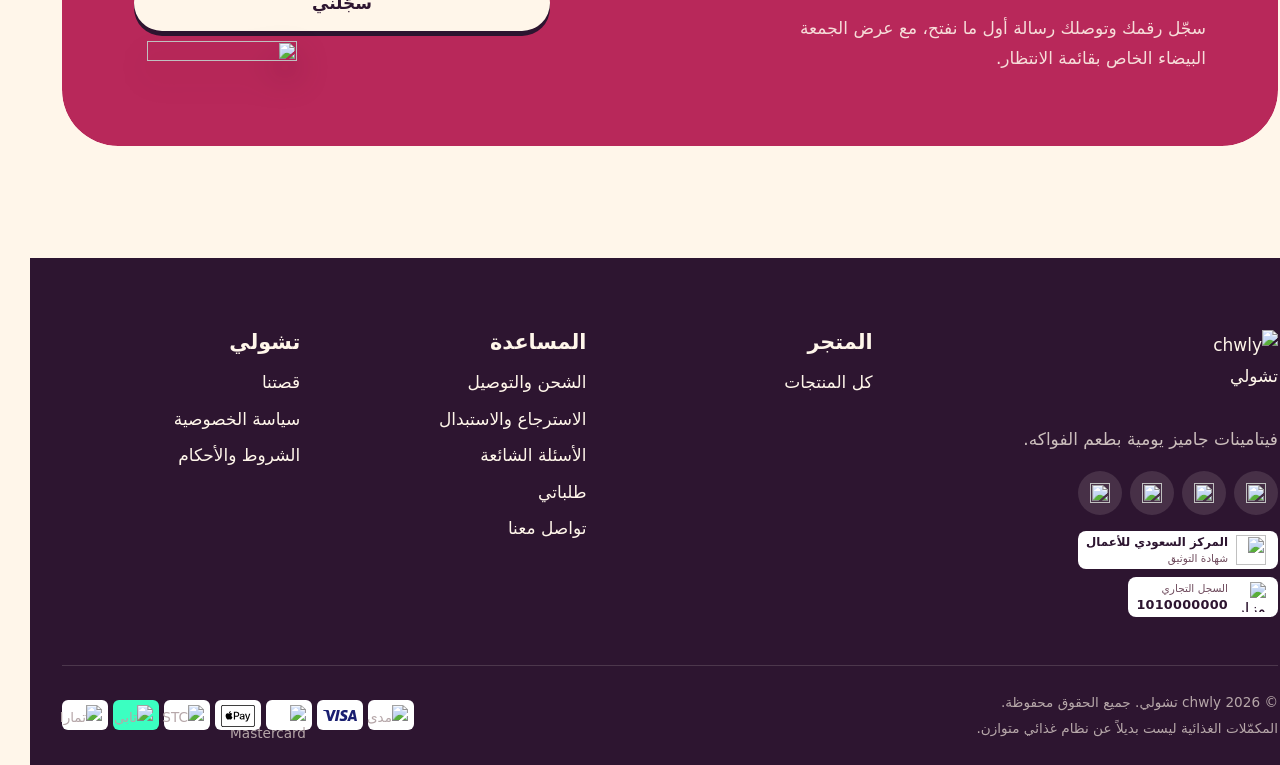
==== commit 3159374f: "Rename جيلي to جاميز across the site; ticker auto-scrolls with CSS instead of scroll-linked GSAP" ====
--- a/index.html
+++ b/index.html
@@ -3,8 +3,8 @@
 <head>
   <meta charset="utf-8">
   <meta name="viewport" content="width=device-width, initial-scale=1">
-  <title>chwly تشولي | فيتامينات جيلي يومية بطعم الفواكه</title>
-  <meta name="description" content="تشولي: حبّات جيلي بطعم الفواكه للنوم، والشعر والبشرة، ومناعة الأطفال، والرشاقة، والفيتامينات اليومية. ودّع حبوب الفيتامينات المزعجة.">
+  <title>chwly تشولي | فيتامينات جاميز يومية بطعم الفواكه</title>
+  <meta name="description" content="تشولي: حبّات جاميز بطعم الفواكه للنوم، والشعر والبشرة، ومناعة الأطفال، والرشاقة، والفيتامينات اليومية. ودّع حبوب الفيتامينات المزعجة.">
   <meta name="theme-color" content="#D23666">
   <link rel="icon" href="assets/favicon.svg" type="image/svg+xml">
 
@@ -12,8 +12,8 @@
   <meta property="og:type" content="website">
   <meta property="og:locale" content="ar_SA">
   <meta property="og:site_name" content="chwly تشولي">
-  <meta property="og:title" content="chwly تشولي | فيتامينات جيلي يومية بطعم الفواكه">
-  <meta property="og:description" content="تشولي: حبّات جيلي بطعم الفواكه للنوم، والشعر والبشرة، ومناعة الأطفال، والرشاقة، والفيتامينات اليومية. ودّع حبوب الفيتامينات المزعجة.">
+  <meta property="og:title" content="chwly تشولي | فيتامينات جاميز يومية بطعم الفواكه">
+  <meta property="og:description" content="تشولي: حبّات جاميز بطعم الفواكه للنوم، والشعر والبشرة، ومناعة الأطفال، والرشاقة، والفيتامينات اليومية. ودّع حبوب الفيتامينات المزعجة.">
   <meta property="og:image" content="assets/img/hero-pour.webp">
   <meta name="twitter:card" content="summary_large_image">
 
@@ -106,13 +106,13 @@
     <section class="hero" id="top">
       <div class="wrap hero-grid">
         <div class="hero-copy">
-          <p class="eyebrow">فيتامينات جيلي يومية</p>
+          <p class="eyebrow">فيتامينات جاميز يومية</p>
           <h1 class="hero-title">
             <span class="line">ودّع حبوب</span>
             <span class="line">الفيتامينات</span>
             <span class="line accent">المزعجة!</span>
           </h1>
-          <p class="lead">حبّات جيلي بطعم الفواكه، لكل هدف حبّة: نومة أعمق، شعر وبشرة، مناعة لأطفالك، رشاقة، وفيتاميناتك اليومية.</p>
+          <p class="lead">حبّات جاميز بطعم الفواكه، لكل هدف حبّة: نومة أعمق، شعر وبشرة، مناعة لأطفالك، رشاقة، وفيتاميناتك اليومية.</p>
           <div class="hero-cta">
             <a class="btn btn-primary" href="shop.html">تسوّق الحين</a>
             <a class="link-arrow" href="#routine">اختر حسب هدفك <svg class="i"><use href="#i-arrow"/></svg></a>
@@ -126,7 +126,7 @@
         <div class="hero-media">
           <div class="hero-photo bite">
             <img src="assets/img/hero-pour.webp" width="1200" height="1200" fetchpriority="high"
-                 alt="يد تسكب حبّات جيلي على شكل نجمة من عبوة Kids Shield في كف اليد الثانية">
+                 alt="يد تسكب حبّات جاميز على شكل نجمة من عبوة Kids Shield في كف اليد الثانية">
           </div>
           <img class="gum gum-1" src="assets/img/gummy.webp" width="700" height="690" alt="" aria-hidden="true">
           <img class="gum gum-2" src="assets/img/gummy.webp" width="700" height="690" alt="" aria-hidden="true">
@@ -165,7 +165,7 @@
     <section class="why bite-top" id="why" aria-labelledby="why-title">
       <div class="wrap why-grid">
         <div class="why-copy">
-          <p class="eyebrow">ليش جيلي؟</p>
+          <p class="eyebrow">ليش جاميز؟</p>
           <h2 class="why-title" id="why-title">تنعضّ،<br>ما تنبلع.</h2>
           <ol class="why-list">
             <li><strong>بدون غصّة</strong>لا كبسولات كبيرة، ولا طعم دوا يضل في حلقك.</li>
@@ -280,7 +280,7 @@
     <div class="wrap footer-grid">
       <div class="footer-brand">
         <img src="assets/logo-cream.svg" width="120" height="90" alt="chwly تشولي" loading="lazy">
-        <p>فيتامينات جيلي يومية بطعم الفواكه.</p>
+        <p>فيتامينات جاميز يومية بطعم الفواكه.</p>
         <!-- Social links: placeholders (swap # for the real profile URLs) -->
         <ul class="socials" aria-label="حساباتنا">
           <li><a href="#" rel="noopener" aria-label="تيك توك"><img src="assets/social/tiktok.svg" width="20" height="20" alt=""></a></li>
--- a/css/style.css
+++ b/css/style.css
@@ -0,0 +1,1141 @@
+/* chwly — static prototype styles. Mobile-first, RTL via logical properties. */
+
+/* ---------- Tokens ---------- */
+:root {
+  --cream: #FFF6EA;
+  --cream-2: #FCEBDA;
+  --sand: #F6DEC6;
+  --berry: #D23666;
+  --berry-ink: #B8285A;
+  --berry-deep: #84193F;
+  --pink: #FF96C6;
+  --pink-soft: #FFDCEB;
+  --plum: #2D1530;
+  --plum-2: #6E4A5C;
+  --yellow: #F6D266;
+
+  --f-display: 'Baloo Bhaijaan 2', 'Readex Pro', system-ui, sans-serif;
+  --f-body: 'Readex Pro', system-ui, sans-serif;
+
+  --s-1: 4px; --s-2: 8px; --s-3: 12px; --s-4: 16px; --s-5: 24px;
+  --s-6: 32px; --s-7: 48px; --s-8: 72px; --s-9: 112px;
+
+  --r-s: 14px; --r-m: 24px; --r-l: 36px; --r-xl: 56px; --r-pill: 999px;
+
+  --wrap: 1240px;
+  --gutter: 16px;
+  --header-h: 68px;
+  --press: 0 5px 0 var(--berry-deep);
+  --ease-out: cubic-bezier(.22, 1, .36, 1);
+}
+@media (min-width: 768px) { :root { --gutter: 32px; --header-h: 80px; } }
+
+/* ---------- Base ---------- */
+*, *::before, *::after { box-sizing: border-box; }
+html { scroll-padding-top: calc(var(--header-h) + 16px); -webkit-text-size-adjust: 100%; }
+@media (prefers-reduced-motion: no-preference) { html:not(.lenis) { scroll-behavior: smooth; } }
+html.lenis, html.lenis body { height: auto; }
+.lenis.lenis-stopped { overflow: hidden; }
+
+body {
+  margin: 0;
+  background: var(--cream);
+  color: var(--plum);
+  font: 400 1.0625rem/1.8 var(--f-body);
+  overflow-x: clip;
+  -webkit-font-smoothing: antialiased;
+}
+img, svg { display: block; max-width: 100%; }
+img { height: auto; }
+h1, h2, h3 { font-family: var(--f-display); font-weight: 800; line-height: 1.2; margin: 0; }
+p { margin: 0; }
+ul, ol { margin: 0; padding: 0; list-style: none; }
+a { color: inherit; }
+button { font: inherit; color: inherit; }
+strong, b { font-weight: 600; }
+
+:focus-visible { outline: 3px solid var(--berry); outline-offset: 3px; border-radius: 6px; }
+
+.sr-only { position: absolute; width: 1px; height: 1px; overflow: hidden; clip: rect(0 0 0 0); white-space: nowrap; }
+.skip-link {
+  position: absolute; inset-inline-start: 16px; top: -60px; z-index: 100;
+  background: var(--plum); color: var(--cream); padding: 10px 18px; border-radius: var(--r-pill);
+}
+.skip-link:focus { top: 12px; }
+
+.wrap { width: min(var(--wrap), 100% - var(--gutter) * 2); margin-inline: auto; }
+.i { width: 1.25em; height: 1.25em; fill: currentColor; flex: none; }
+[dir="ltr"] .i-flip { transform: scaleX(-1); }
+
+.eyebrow {
+  display: inline-flex; align-items: center; gap: 10px;
+  font-weight: 600; font-size: .95rem; color: var(--berry-ink);
+}
+.eyebrow::before {
+  content: ""; width: 14px; height: 14px; border-radius: 50%;
+  background: currentColor; box-shadow: 6px -4px 0 -3px var(--pink);
+}
+
+/* ---------- Buttons ---------- */
+.btn {
+  display: inline-flex; align-items: center; justify-content: center; gap: 10px;
+  min-height: 56px; padding: 0 30px;
+  border: 0; border-radius: var(--r-pill);
+  font: 600 1.0625rem/1 var(--f-body); text-decoration: none; cursor: pointer;
+  transition: transform .15s var(--ease-out), box-shadow .15s var(--ease-out), background-color .2s;
+}
+.btn-primary { background: var(--berry-ink); color: var(--cream); box-shadow: var(--press); }
+.btn-primary:hover { transform: translateY(-2px); box-shadow: 0 7px 0 var(--berry-deep); }
+.btn-primary:active { transform: translateY(3px); box-shadow: 0 2px 0 var(--berry-deep); }
+.btn-primary:disabled { opacity: .45; cursor: not-allowed; transform: none; box-shadow: var(--press); }
+.btn-cream { background: var(--cream); color: var(--plum); box-shadow: 0 5px 0 var(--plum); }
+.btn-cream:hover { transform: translateY(-2px); box-shadow: 0 7px 0 var(--plum); }
+.btn-cream:active { transform: translateY(3px); box-shadow: 0 2px 0 var(--plum); }
+.btn-block { width: 100%; }
+
+.link-arrow {
+  display: inline-flex; align-items: center; gap: 8px;
+  background: none; border: 0; padding: 6px 0; cursor: pointer;
+  font-weight: 600; color: var(--plum); text-decoration: underline;
+  text-decoration-thickness: 2px; text-underline-offset: 8px; text-decoration-color: var(--pink);
+}
+.link-arrow .i { transition: transform .2s var(--ease-out); }
+.link-arrow:hover .i { transform: translateX(-4px); }
+
+.icon-btn {
+  display: inline-grid; place-items: center; width: 44px; height: 44px;
+  border: 0; border-radius: 50%; background: transparent; cursor: pointer;
+}
+.icon-btn:hover { background: color-mix(in srgb, var(--plum) 8%, transparent); }
+
+.chip {
+  min-height: 44px; padding: 0 20px; border-radius: var(--r-pill);
+  border: 2px solid color-mix(in srgb, var(--plum) 18%, transparent);
+  background: transparent; font-weight: 500; cursor: pointer;
+  transition: background-color .2s, color .2s, border-color .2s;
+}
+.chip:hover { border-color: var(--plum); }
+.chip[aria-pressed="true"] { background: var(--plum); border-color: var(--plum); color: var(--cream); }
+
+/* ---------- Signature: the bite ----------
+   Three overlapping circles cut out of the top edge.
+   --bite = size (animated on scroll), --bx = horizontal position. */
+.bite, .bite-top {
+  --bite: 44px;
+  --bx: 16%;
+  --m1: radial-gradient(circle calc(var(--bite) * .74) at calc(var(--bx) - var(--bite) * 1.1) calc(var(--bite) * -.12), #0000 calc(100% - 1px), #000);
+  --m2: radial-gradient(circle var(--bite) at var(--bx) calc(var(--bite) * -.22), #0000 calc(100% - 1px), #000);
+  --m3: radial-gradient(circle calc(var(--bite) * .74) at calc(var(--bx) + var(--bite) * 1.1) calc(var(--bite) * -.12), #0000 calc(100% - 1px), #000);
+  -webkit-mask: var(--m1), var(--m2), var(--m3);
+  -webkit-mask-composite: source-in;
+  mask: var(--m1), var(--m2), var(--m3);
+  mask-composite: intersect;
+}
+.bite-top {
+  --bite-max: 64px; --bite: var(--bite-max); --bx: 78%;
+  /* pull up so the bite reveals the previous section, not the page */
+  position: relative; margin-top: calc(var(--bite-max) * -.8);
+}
+@media (min-width: 768px) { .bite-top { --bite-max: 96px; } }
+
+/* ---------- Promo bar ---------- */
+.promo { direction: ltr; overflow: hidden; padding-block: 10px; background: var(--plum); color: var(--cream); font-size: .875rem; line-height: 1.6; }
+.promo strong { color: var(--pink); }
+/* Two identical runs; shifting by half the track loops seamlessly (left → right) */
+.promo-track { display: flex; width: max-content; direction: ltr; animation: promo-slide 120s linear infinite; }
+.promo:hover .promo-track { animation-play-state: paused; }
+.promo-run { display: flex; flex: none; align-items: center; }
+.promo-run p { direction: rtl; white-space: nowrap; padding-inline: 32px; }
+.promo-dot { flex: none; width: 6px; height: 6px; border-radius: 50%; background: var(--pink); }
+@keyframes promo-slide { from { transform: translateX(-50%); } to { transform: translateX(0); } }
+
+/* ---------- Header ---------- */
+.site-header {
+  position: sticky; top: 0; z-index: 40;
+  background: var(--cream);
+  transition: box-shadow .25s;
+}
+.site-header.is-scrolled { box-shadow: 0 1px 0 color-mix(in srgb, var(--plum) 12%, transparent); }
+.header-in { display: flex; align-items: center; justify-content: space-between; gap: var(--s-5); height: var(--header-h); }
+.brand img { width: 64px; height: auto; }
+@media (min-width: 768px) { .brand img { width: 80px; } }
+
+.nav-list { display: none; }
+.nav-list a, .nav-menu-btn { text-decoration: none; font-weight: 500; padding: 8px 4px; }
+.nav-list a:hover, .nav-menu-btn:hover, .nav-list a[aria-current="page"] { color: var(--berry-ink); }
+.nav-menu-btn { display: inline-flex; align-items: center; gap: 4px; border: 0; background: none; cursor: pointer; }
+.i-sm { width: 1em; height: 1em; transition: transform .2s var(--ease-out); }
+.nav-menu-btn[aria-expanded="true"] .i-sm { transform: rotate(180deg); }
+.cat-menu a { display: grid; grid-template-columns: auto 1fr; gap: 0 12px; align-items: center; padding: 10px 12px; border-radius: var(--r-s); }
+.cat-menu a:hover { background: var(--soft); color: var(--plum); }
+.cat-dot { grid-row: span 2; width: 28px; height: 28px; border-radius: 50%; background: var(--c); }
+.cat-menu b { font-weight: 600; line-height: 1.4; }
+.cat-menu small { font-size: .78rem; color: var(--plum-2); line-height: 1.3; }
+
+/* Mobile menu panel */
+.nav-list.is-open {
+  display: flex; flex-direction: column; gap: 2px;
+  position: absolute; inset-inline: var(--gutter); top: calc(var(--header-h) - 4px);
+  max-height: calc(100dvh - var(--header-h) - 16px); overflow-y: auto;
+  padding: var(--s-4); background: var(--cream); border-radius: var(--r-m);
+  box-shadow: 0 12px 30px -12px color-mix(in srgb, var(--plum) 35%, transparent);
+}
+.nav-list.is-open > li > a { display: block; padding: 12px 8px; }
+.nav-list.is-open .nav-menu-btn { pointer-events: none; padding: 12px 8px 4px; color: var(--plum-2); font-size: .85rem; }
+.nav-list.is-open .nav-menu-btn .i { display: none; }
+@media (min-width: 900px) {
+  .nav-list, .nav-list.is-open { display: flex; align-items: center; gap: var(--s-5); position: static; padding: 0; box-shadow: none; flex-direction: row; background: none; overflow: visible; max-height: none; }
+  .menu-btn { display: none; }
+  .has-menu { position: relative; }
+  .cat-menu {
+    position: absolute; top: calc(100% + 14px); inset-inline-start: -16px; z-index: 5;
+    width: 300px; padding: var(--s-2); border-radius: var(--r-m); background: var(--cream);
+    box-shadow: 0 18px 40px -16px color-mix(in srgb, var(--plum) 40%, transparent), 0 0 0 1px color-mix(in srgb, var(--plum) 8%, transparent);
+    opacity: 0; visibility: hidden; transform: translateY(-6px);
+    transition: opacity .2s, transform .2s var(--ease-out), visibility .2s;
+  }
+  .nav-menu-btn[aria-expanded="true"] + .cat-menu { opacity: 1; visibility: visible; transform: none; }
+}
+@media (max-width: 479px) { .hide-sm { display: none; } }
+.header-actions { display: flex; align-items: center; gap: 2px; }
+.header-actions .icon-btn { color: var(--plum); }
+.cart-btn {
+  position: relative; display: inline-grid; place-items: center;
+  width: 48px; height: 48px; border: 0; border-radius: 50%;
+  background: var(--berry-ink); color: var(--cream); cursor: pointer;
+  transition: transform .2s var(--ease-out);
+}
+.cart-btn:hover { transform: rotate(-8deg); }
+.cart-btn.bump { animation: bump .45s var(--ease-out); }
+@keyframes bump { 40% { transform: scale(1.18) rotate(-10deg); } }
+.cart-count {
+  position: absolute; top: -4px; inset-inline-end: -4px;
+  min-width: 22px; height: 22px; padding: 0 5px; border-radius: var(--r-pill);
+  background: var(--yellow); color: var(--plum);
+  font: 600 .75rem/22px var(--f-body); text-align: center;
+}
+
+/* ---------- Hero ---------- */
+.hero { padding-block: var(--s-5) var(--s-8); overflow-x: clip; }
+.hero-grid { display: grid; gap: var(--s-7); align-items: center; }
+.hero-copy { display: grid; gap: var(--s-5); justify-items: start; }
+.hero-title { font-size: clamp(3rem, 13vw, 6.6rem); line-height: 1.12; letter-spacing: 0; }
+.hero-title .line { display: block; }
+.hero-title .accent {
+  color: var(--berry);
+  text-decoration: underline wavy var(--pink);
+  text-decoration-thickness: .07em; text-underline-offset: .32em; text-decoration-skip-ink: none;
+}
+.lead { font-size: 1.125rem; max-width: 34ch; color: var(--plum-2); }
+.hero-cta { display: flex; flex-wrap: wrap; align-items: center; gap: var(--s-4) var(--s-6); }
+.hero-facts { display: flex; flex-wrap: wrap; gap: 6px 20px; font-size: .9rem; color: var(--plum-2); }
+.hero-facts li { display: flex; align-items: center; gap: 6px; }
+.hero-facts li + li::before { content: ""; width: 6px; height: 6px; border-radius: 50%; background: var(--pink); margin-inline-end: 14px; }
+.hero-facts strong { color: var(--plum); font-family: var(--f-display); font-size: 1.15rem; font-weight: 800; }
+
+.hero-media { position: relative; width: min(100%, 560px); justify-self: center; }
+.hero-photo { --bx: 22%; --bite: 40px; border-radius: var(--r-xl); overflow: hidden; background: var(--pink-soft); aspect-ratio: 1; }
+.hero-photo img { width: 100%; height: 100%; object-fit: cover; }
+.gum { position: absolute; width: clamp(64px, 17vw, 128px); filter: drop-shadow(0 14px 14px rgba(120, 30, 20, .22)); pointer-events: none; }
+.gum-1 { top: -6%; inset-inline-start: -4%; }
+.gum-2 { bottom: 14%; inset-inline-end: -6%; width: clamp(52px, 13vw, 96px); }
+.gum-3 { bottom: -7%; inset-inline-start: 26%; width: clamp(44px, 10vw, 76px); }
+.sticker {
+  position: absolute; top: 10%; inset-inline-end: -3%;
+  display: grid; place-items: center; width: clamp(96px, 24vw, 132px); aspect-ratio: 1;
+  border-radius: 50%; background: var(--yellow); color: var(--plum);
+  font: 800 clamp(1rem, 3.6vw, 1.25rem)/1.25 var(--f-display); text-align: center;
+  transform: rotate(-12deg); box-shadow: 0 5px 0 #C9A12F;
+}
+
+@media (min-width: 960px) {
+  .hero { padding-block: var(--s-7) var(--s-9); }
+  .hero-grid { grid-template-columns: 1.1fr .9fr; gap: var(--s-8); }
+  .hero-media { justify-self: end; }
+}
+
+/* ---------- Ticker ---------- */
+.ticker { direction: ltr; overflow: hidden; padding-block: var(--s-4) calc(var(--s-6) + 80px); }
+.ticker-track {
+  display: flex; width: max-content; direction: ltr;
+  font: 800 clamp(2.6rem, 9vw, 6.5rem)/1 var(--f-display); white-space: nowrap;
+  animation: ticker-slide 40s linear infinite;
+}
+.ticker-run { display: flex; flex: none; align-items: center; gap: clamp(20px, 4vw, 48px); padding-inline-end: clamp(20px, 4vw, 48px); }
+@keyframes ticker-slide { from { transform: translateX(0); } to { transform: translateX(-50%); } }
+.ticker-track span { color: var(--c); }
+.ticker-track img { width: clamp(36px, 6vw, 64px); }
+
+/* ---------- Section heads ---------- */
+.sec-head { display: grid; gap: var(--s-3); margin-bottom: var(--s-6); }
+.sec-head h2 { font-size: clamp(2.4rem, 7vw, 4.2rem); }
+.sec-head p { max-width: 38ch; color: var(--plum-2); }
+@media (min-width: 768px) {
+  .sec-head { grid-template-columns: auto 1fr; align-items: end; gap: var(--s-7); }
+  .sec-head p { justify-self: end; text-align: start; }
+}
+
+/* ---------- Products ---------- */
+.products { background: var(--sand); padding-block: var(--s-9); }
+.filters { display: flex; flex-wrap: wrap; gap: var(--s-2); margin-bottom: var(--s-6); }
+.product-grid { display: grid; gap: var(--s-4); }
+@media (min-width: 600px) { .product-grid { grid-template-columns: repeat(2, 1fr); } }
+@media (min-width: 1000px) { .product-grid { grid-template-columns: repeat(3, 1fr); gap: var(--s-5); } }
+
+.card {
+  display: grid; gap: var(--s-4); align-content: start;
+  padding: var(--s-3); border-radius: var(--r-l); background: var(--soft);
+}
+.card-media, .cat-hero-art, .routine-art, .cart-thumb { text-decoration: none; }
+.card-media { display: block; width: 100%; padding: 0; border: 0; background: none; cursor: pointer; border-radius: var(--r-m); }
+.card-media .pack { transition: transform .35s var(--ease-out); }
+.card-media:hover .pack { transform: rotate(-2deg) scale(1.02); }
+.card-body { display: grid; gap: 4px; padding: 0 var(--s-3) var(--s-3); }
+.card-cat { justify-self: start; font-size: .85rem; font-weight: 600; color: var(--ink); text-decoration: none; }
+a.card-cat:hover { text-decoration: underline; }
+.card-name { font-size: 1.9rem; line-height: 1.1; }
+.card-name a { text-decoration: none; }
+.card-name a:hover { color: var(--ink); }
+.card-line { color: var(--plum-2); }
+.card-foot { display: flex; align-items: center; justify-content: space-between; gap: var(--s-3); margin-top: var(--s-3); }
+.price { font: 800 1.6rem/1 var(--f-display); }
+.price .cur, .cur { font: 500 .8rem var(--f-body); }
+
+.btn-add {
+  display: inline-flex; align-items: center; gap: 6px;
+  min-height: 46px; padding: 0 18px; border: 0; border-radius: var(--r-pill);
+  background: var(--plum); color: var(--cream); font-weight: 600; cursor: pointer;
+  box-shadow: 0 4px 0 color-mix(in srgb, var(--plum) 55%, #000);
+  transition: transform .15s var(--ease-out), box-shadow .15s var(--ease-out);
+}
+.btn-add:hover { transform: translateY(-2px); }
+.btn-add:active { transform: translateY(3px); box-shadow: 0 1px 0 #000; }
+.btn-add .i { width: 1em; height: 1em; }
+
+.card .card-facts { display: none; }
+@media (min-width: 1000px) {
+  /* Home grid: featured card on its own full row, then 4 cards */
+  .product-grid:has(> .card--feature) { grid-template-columns: repeat(4, 1fr); gap: var(--s-4); }
+  .product-grid:has(> .card--feature) .card:not(.card--feature) .card-name { font-size: 1.55rem; }
+  .card--feature { grid-column: 1 / -1; grid-template-columns: minmax(260px, 340px) 1fr; align-items: center; gap: var(--s-7); padding: var(--s-4); }
+  .card--feature .card-body { gap: var(--s-2); padding-inline-end: var(--s-6); }
+  .card--feature .card-name { font-size: 3.2rem; }
+  .card--feature .card-line { font-size: 1.2rem; }
+  .card--feature .card-facts { display: grid; grid-template-columns: repeat(3, 1fr); gap: var(--s-5); max-width: 640px; margin-top: var(--s-2); }
+  .card--feature .card-foot { justify-content: flex-start; gap: var(--s-6); }
+}
+
+/* ---------- Pack art (CSS packaging) ---------- */
+.pack {
+  container-type: inline-size;
+  position: relative; overflow: hidden; aspect-ratio: 1 / 1.04;
+  border-radius: var(--r-m);
+  --pack-bg: color-mix(in srgb, var(--soft) 55%, #fff);
+  background: var(--pack-bg);
+  font-family: var(--f-display); text-align: left; line-height: 1;
+}
+.pack-band { padding: 5cqi 0 3.4cqi; background: var(--c); color: #FFF6EA; text-align: center; }
+.pack-band b { display: block; font-size: 11cqi; font-weight: 800; }
+.pack-band small { display: block; margin-top: 1cqi; font: 500 2.6cqi/1 var(--f-body); letter-spacing: .08em; opacity: .9; }
+.pack-face { position: relative; z-index: 1; padding: 8cqi 8cqi 0; }
+.pack-name { display: block; color: var(--c); font-size: 15cqi; font-weight: 700; line-height: .95; text-transform: uppercase; }
+.pack-ing { display: block; margin-top: 3.5cqi; color: var(--ink); font: 500 3.8cqi/1.3 var(--f-body); }
+.pack-meta {
+  position: absolute; inset-inline: 8cqi; bottom: 6cqi; z-index: 1;
+  display: flex; align-items: center; justify-content: space-between;
+  padding-top: 3cqi; border-top: .5cqi solid var(--c);
+  color: var(--ink); font: 400 3.4cqi/1 var(--f-body);
+}
+.pack-count { display: grid; place-items: center; width: 7.5cqi; height: 7.5cqi; border-radius: 50%; background: var(--c); color: #fff; font-size: 2.8cqi; }
+.pack-blob {
+  position: absolute; width: 62cqi; aspect-ratio: 1; right: -27cqi; top: 26cqi;
+  border-radius: 50%; background: var(--c);
+}
+/* bite marks: circles in the pack background color */
+.pack-blob::before {
+  content: ""; position: absolute; left: -5cqi; top: 9cqi;
+  width: 14cqi; height: 14cqi; border-radius: 50%; background: var(--pack-bg);
+  box-shadow: -3cqi 11cqi 0 1.5cqi var(--pack-bg), 0 22cqi 0 0 var(--pack-bg);
+}
+
+/* ---------- Why gummies ---------- */
+.why { background: var(--pink); padding-block: var(--s-9) var(--s-8); overflow: hidden; }
+.why .eyebrow { color: var(--plum); }
+.why-grid { display: grid; gap: var(--s-7); align-items: center; }
+.why-copy { display: grid; gap: var(--s-5); justify-items: start; }
+.why-title { font-size: clamp(3.4rem, 14vw, 7.5rem); line-height: 1.08; }
+.why-list { display: grid; gap: var(--s-5); counter-reset: why; max-width: 30rem; }
+.why-list li { counter-increment: why; position: relative; padding-inline-start: 64px; }
+.why-list li::before {
+  content: counter(why); position: absolute; inset-inline-start: 0; top: -2px;
+  display: grid; place-items: center; width: 46px; height: 46px; border-radius: 50%;
+  background: var(--plum); color: var(--pink); font: 800 1.4rem/1 var(--f-display);
+}
+.why-list strong { display: block; font: 800 1.45rem/1.3 var(--f-display); }
+.why-visual { position: relative; width: min(78vw, 440px); aspect-ratio: 1; justify-self: center; }
+.capsule {
+  position: absolute; inset: 7% 33%; border-radius: var(--r-pill);
+  background: linear-gradient(to bottom, var(--cream) 50%, var(--berry) 50%);
+  box-shadow: inset -10px 0 0 rgba(45, 21, 48, .08);
+  transform: rotate(35deg); opacity: 0; /* shown only by the scroll animation */
+}
+.why-gum { position: absolute; inset: 14%; width: 72%; filter: drop-shadow(0 24px 22px rgba(120, 30, 20, .3)); }
+@media (min-width: 900px) {
+  .why { min-height: 100vh; display: grid; align-items: center; padding-block: var(--s-9); }
+  .why-grid { grid-template-columns: 1.1fr .9fr; }
+}
+
+/* ---------- Routine ---------- */
+.routine {
+  --c: #5A66EA; --soft: #E9EAFC; --ink: #323BA6;
+  background: var(--soft); padding-block: var(--s-8) var(--s-9); overflow-x: clip;
+  transition: background-color .5s var(--ease-out);
+}
+.routine-head { display: grid; gap: var(--s-5); margin-bottom: var(--s-7); }
+.routine-head h2 { font-size: clamp(2.4rem, 7vw, 4.2rem); }
+.routine-tabs { display: flex; flex-wrap: wrap; gap: var(--s-2); }
+.routine-tabs [role="tab"] {
+  min-height: 44px; padding: 0 20px; border-radius: var(--r-pill);
+  border: 2px solid color-mix(in srgb, var(--ink) 30%, transparent);
+  background: transparent; color: var(--ink); font-weight: 500; cursor: pointer;
+}
+.routine-tabs [aria-selected="true"] { background: var(--ink); border-color: var(--ink); color: #fff; }
+@media (min-width: 900px) { .routine-head { grid-template-columns: auto 1fr; align-items: end; } .routine-tabs { justify-content: end; } }
+
+.routine-panel { display: grid; gap: var(--s-7); align-items: center; outline-offset: 8px; }
+.routine-text { display: grid; gap: var(--s-4); justify-items: start; }
+.routine-name { font: 800 clamp(3.4rem, 15vw, 9rem)/.9 var(--f-display); color: var(--c); direction: ltr; }
+.routine-line { font-size: clamp(1.6rem, 4vw, 2.4rem); color: var(--ink); }
+.facts { display: grid; gap: var(--s-3); margin: 0; width: 100%; }
+.facts div { display: grid; gap: 2px; padding-block: var(--s-3); border-top: 2px solid color-mix(in srgb, var(--ink) 18%, transparent); }
+.facts dt { font-size: .85rem; color: var(--plum-2); }
+.facts dd { margin: 0; font-weight: 600; }
+.routine-cta { display: flex; flex-wrap: wrap; align-items: center; gap: var(--s-4) var(--s-5); margin-top: var(--s-3); }
+.routine-art { display: block; width: min(100% - 24px, 400px); justify-self: center; transform: rotate(4deg); }
+.routine-art .pack { box-shadow: 0 30px 50px -30px color-mix(in srgb, var(--ink) 60%, transparent); }
+@media (min-width: 768px) { .routine-text .facts { grid-template-columns: repeat(3, 1fr); gap: var(--s-5); } }
+@media (min-width: 900px) { .routine-panel { grid-template-columns: 1.3fr .7fr; } }
+
+/* ---------- Bundles ---------- */
+.bundles { --bx: 20%; background: var(--cream); padding-block: var(--s-9); }
+.bundles-grid { display: grid; gap: var(--s-6); }
+.bundles-head h2 { font-size: clamp(3rem, 10vw, 6rem); line-height: 1.25; color: var(--berry); }
+.bundles-head p { margin-top: var(--s-4); max-width: 30ch; color: var(--plum-2); }
+.bundle-list { display: grid; }
+.bundle {
+  display: grid; grid-template-columns: auto 1fr; gap: var(--s-3) var(--s-4); align-items: center;
+  padding-block: var(--s-5); border-bottom: 2px dashed color-mix(in srgb, var(--plum) 20%, transparent);
+}
+.bundle:first-child { border-top: 2px dashed color-mix(in srgb, var(--plum) 20%, transparent); }
+.bundle-dots { display: flex; padding-inline-start: 12px; }
+.bundle-dots span {
+  width: 40px; height: 40px; margin-inline-start: -12px; border-radius: 50%;
+  background: var(--c); border: 3px solid var(--cream);
+}
+.bundle h3 { font-size: 1.5rem; }
+.bundle-items { font-size: .9rem; color: var(--plum-2); direction: ltr; text-align: end; }
+.bundle-buy { grid-column: 1 / -1; display: flex; align-items: center; justify-content: space-between; gap: var(--s-4); }
+.bundle-price { display: flex; align-items: baseline; gap: 10px; }
+.bundle-price s { color: var(--plum-2); font-size: .95rem; }
+.bundle-price strong { font: 800 1.7rem/1 var(--f-display); }
+@media (min-width: 700px) {
+  .bundle { grid-template-columns: 120px 1fr auto; }
+  .bundle-buy { grid-column: auto; gap: var(--s-5); }
+}
+@media (min-width: 1000px) {
+  .bundles-grid { grid-template-columns: .8fr 1.2fr; gap: var(--s-8); align-items: start; }
+  .bundles-head { position: sticky; top: calc(var(--header-h) + 32px); }
+}
+
+/* ---------- Trust ---------- */
+.trust { --bx: 70%; background: var(--plum); color: var(--cream); padding-block: var(--s-9) var(--s-8); }
+.trust-grid { display: grid; gap: var(--s-7); }
+.trust h2 { font-size: clamp(2.2rem, 6vw, 3.6rem); }
+.trust-intro { margin-top: var(--s-3); max-width: 38ch; color: color-mix(in srgb, var(--cream) 78%, var(--plum)); }
+.ing-list { display: grid; margin-top: var(--s-6); }
+.ing-list li {
+  display: grid; grid-template-columns: auto 1fr; gap: 2px var(--s-4); align-items: center;
+  padding-block: var(--s-4); border-bottom: 1px solid color-mix(in srgb, var(--cream) 18%, transparent);
+}
+.ing-dot { grid-row: span 2; width: 34px; height: 34px; border-radius: 50%; background: var(--c); }
+.ing-list b { font: 700 1.25rem/1.2 var(--f-display); }
+.ing-list span:last-child { color: color-mix(in srgb, var(--cream) 78%, var(--plum)); font-size: .95rem; }
+.cert-list { display: grid; gap: var(--s-3); align-content: start; }
+.ph {
+  display: grid; gap: 2px; padding: var(--s-5); border-radius: var(--r-m);
+  border: 2px dashed color-mix(in srgb, var(--cream) 35%, transparent);
+  color: color-mix(in srgb, var(--cream) 85%, var(--plum));
+}
+.ph small { font-size: .75rem; letter-spacing: .06em; opacity: .7; direction: ltr; text-align: end; }
+@media (min-width: 900px) { .trust-grid { grid-template-columns: 1.4fr .6fr; gap: var(--s-8); } .cert-list { margin-top: 120px; } }
+
+/* ---------- FAQ ---------- */
+.faq { padding-block: var(--s-9) var(--s-8); }
+.faq-grid { display: grid; gap: var(--s-6); }
+.faq h2 { font-size: clamp(2.4rem, 7vw, 4.2rem); line-height: 1.1; }
+.faq-list details { border-bottom: 2px solid color-mix(in srgb, var(--plum) 12%, transparent); }
+.faq-list summary {
+  display: flex; justify-content: space-between; align-items: center; gap: var(--s-4);
+  padding-block: var(--s-5); cursor: pointer; list-style: none;
+  font: 700 1.25rem/1.5 var(--f-display);
+}
+.faq-list summary::-webkit-details-marker { display: none; }
+.faq-list summary::after {
+  content: "+"; flex: none; display: grid; place-items: center; width: 36px; height: 36px;
+  border-radius: 50%; background: var(--pink-soft); color: var(--berry-ink); font-size: 1.4rem; line-height: 1;
+  transition: transform .25s var(--ease-out), background-color .25s;
+}
+.faq-list details[open] summary::after { transform: rotate(45deg); background: var(--pink); }
+.faq-list details p { padding-bottom: var(--s-5); color: var(--plum-2); max-width: 60ch; }
+@media (min-width: 900px) { .faq-grid { grid-template-columns: .6fr 1.4fr; gap: var(--s-8); } }
+
+/* ---------- Waitlist ---------- */
+.waitlist { padding-block: var(--s-6) var(--s-9); }
+.waitlist-card {
+  --bx: 12%; --bite: 52px;
+  position: relative; display: grid; gap: var(--s-6);
+  padding: var(--s-9) var(--s-5) var(--s-7); border-radius: var(--r-xl);
+  background: var(--berry-ink); color: var(--cream);
+}
+.waitlist-card .eyebrow { color: var(--pink-soft); }
+.waitlist-card .eyebrow::before { box-shadow: 6px -4px 0 -3px var(--yellow); }
+.waitlist-card h2 { font-size: clamp(2.4rem, 7vw, 4.4rem); margin-block: var(--s-3); }
+.wl-copy p:last-child { max-width: 40ch; color: color-mix(in srgb, var(--cream) 88%, var(--berry-ink)); }
+.wl-gum { position: absolute; width: clamp(80px, 16vw, 150px); bottom: -9%; inset-inline-end: 7%; filter: drop-shadow(0 16px 16px rgba(60, 10, 20, .35)); }
+.wl-form { display: grid; gap: var(--s-3); align-content: end; }
+.wl-form label { font-weight: 600; }
+.field {
+  display: flex; align-items: center; direction: ltr;
+  min-height: 58px; border-radius: var(--r-pill); background: var(--cream); color: var(--plum);
+  padding-inline: 22px; gap: 10px;
+}
+.field:focus-within { outline: 3px solid var(--yellow); outline-offset: 3px; }
+.field-prefix { font-weight: 600; color: var(--plum-2); }
+.field input { flex: 1; min-width: 0; border: 0; background: none; font: 500 1.1rem var(--f-body); color: var(--plum); padding: 12px 0; }
+.field input:focus { outline: none; }
+.form-msg { min-height: 1.8em; font-weight: 500; }
+.form-msg.is-error { color: var(--yellow); }
+@media (min-width: 900px) {
+  .waitlist-card { grid-template-columns: 1.2fr .8fr; padding: var(--s-9) var(--s-8) var(--s-8); align-items: end; }
+}
+
+/* ---------- Footer ---------- */
+.site-footer { background: var(--plum); color: var(--cream); padding-block: var(--s-8) var(--s-5); }
+.footer-grid { display: grid; gap: var(--s-6); }
+.footer-brand > img { width: 110px; margin-bottom: var(--s-3); }
+.footer-brand p { color: color-mix(in srgb, var(--cream) 75%, var(--plum)); }
+.footer-links { display: grid; gap: 6px; }
+.footer-links a { text-decoration: none; }
+.footer-links a:hover { color: var(--pink); }
+.footer-h { margin-bottom: var(--s-3); font-size: 1.3rem; color: var(--cream); }
+.socials { display: flex; flex-wrap: wrap; gap: var(--s-2); margin-top: var(--s-4); }
+.socials a {
+  display: flex; align-items: center; justify-content: center; width: 44px; height: 44px; padding: 0; border-radius: 50%; line-height: 0;
+  background: color-mix(in srgb, var(--cream) 12%, transparent); transition: background-color .2s, transform .2s var(--ease-out);
+}
+.socials a:hover { background: var(--berry-ink); transform: rotate(-8deg); }
+.socials img { flex: none; width: 20px; height: 20px; }
+.footer-base {
+  display: flex; flex-wrap: wrap; align-items: center; justify-content: space-between; gap: var(--s-5);
+  margin-top: var(--s-7); padding-top: var(--s-5);
+  border-top: 1px solid color-mix(in srgb, var(--cream) 15%, transparent);
+  font-size: .85rem; color: color-mix(in srgb, var(--cream) 65%, var(--plum));
+}
+.footer-legal { display: grid; gap: 2px; }
+.footer-trust { display: flex; flex-wrap: wrap; align-items: center; gap: var(--s-3); }
+.pay-list { display: flex; flex-wrap: wrap; gap: 5px; }
+.pay-list li { display: grid; place-items: center; width: 46px; height: 30px; padding: 5px 6px; border-radius: 6px; background: #fff; }
+.pay-list img { width: 100%; height: 100%; object-fit: contain; }
+.pay-list .pay-tabby { background: #3BFFC1; }
+.legal-ids { display: flex; flex-wrap: wrap; align-items: center; gap: var(--s-2); margin-top: var(--s-4); }
+.sbc-badge {
+  display: flex; align-items: center; gap: 8px; padding: 4px 12px 4px 8px; border-radius: 8px;
+  background: #fff; color: var(--plum); text-decoration: none; line-height: 1.35;
+}
+.sbc-badge img { width: 30px; height: 30px; object-fit: contain; }
+.sbc-badge span { display: grid; }
+.sbc-badge b { font-size: .74rem; font-weight: 600; }
+.sbc-badge small { font-size: .66rem; color: var(--plum-2); }
+.cr-badge b { font-size: .8rem; letter-spacing: .02em; }
+@media (min-width: 600px) { .footer-grid { grid-template-columns: 1fr 1fr; } }
+@media (min-width: 1000px) { .footer-grid { grid-template-columns: 1.5fr 1fr 1fr 1fr; gap: var(--s-7); } }
+
+/* ---------- Dialog base ---------- */
+dialog { color: var(--plum); }
+dialog::backdrop { background: rgba(45, 21, 48, .5); }
+
+/* ---------- Cart drawer ---------- */
+.cart {
+  --off: -100%;
+  position: fixed; inset-block: 0; inset-inline-end: 0; inset-inline-start: auto;
+  width: min(420px, 100%); height: 100dvh; max-height: none; max-width: none;
+  margin: 0; padding: 0; border: 0;
+  background: var(--cream);
+  flex-direction: column;
+  border-start-start-radius: var(--r-l); border-end-start-radius: var(--r-l);
+}
+[dir="ltr"] .cart { --off: 100%; }
+.cart[open] { display: flex; }
+.cart-head { display: flex; align-items: center; justify-content: space-between; padding: var(--s-5) var(--s-5) var(--s-3); }
+.cart-head h2 { font-size: 2rem; }
+.ship-meter { margin-inline: var(--s-5); padding: var(--s-3) var(--s-4); border-radius: var(--r-m); background: var(--pink-soft); font-size: .92rem; }
+.meter { height: 10px; margin-top: 8px; border-radius: var(--r-pill); background: color-mix(in srgb, var(--berry) 18%, #fff); overflow: hidden; }
+.meter span { display: block; height: 100%; inline-size: 0; border-radius: inherit; background: var(--berry-ink); transition: inline-size .4s var(--ease-out); }
+.cart-items { flex: 1; overflow-y: auto; padding: var(--s-4) var(--s-5); display: grid; align-content: start; gap: var(--s-3); }
+.cart-item {
+  display: grid; grid-template-columns: 52px 1fr auto; gap: 4px var(--s-3); align-items: center;
+  padding: var(--s-3); border-radius: var(--r-m); background: #fff;
+}
+.cart-thumb { grid-row: span 2; width: 52px; height: 52px; border-radius: 50%; background: var(--c); display: grid; place-items: center; color: #fff; font: 800 1.2rem/1 var(--f-display); text-decoration: none; overflow: hidden; }
+.cart-info a { text-decoration: none; }
+.cart-info h3 { font-size: 1.1rem; }
+.cart-info small { color: var(--plum-2); font-size: .8rem; }
+.cart-item .price { font-size: 1.15rem; text-align: end; }
+.cart-ctrl { grid-column: 2 / -1; display: flex; align-items: center; justify-content: space-between; }
+.stepper { display: inline-flex; align-items: center; gap: 4px; border-radius: var(--r-pill); background: var(--cream-2); }
+.stepper button { width: 36px; height: 36px; border: 0; border-radius: 50%; background: none; cursor: pointer; display: grid; place-items: center; }
+.stepper button:hover { background: var(--sand); }
+.stepper .i { width: 1em; height: 1em; }
+.stepper output { min-width: 1.5em; text-align: center; font-weight: 600; }
+.remove-btn { border: 0; background: none; color: var(--plum-2); cursor: pointer; display: inline-flex; align-items: center; gap: 4px; font-size: .82rem; padding: 6px; border-radius: 8px; }
+.remove-btn:hover { color: var(--berry-ink); }
+.remove-btn .i { width: 1.05em; height: 1.05em; }
+.cart-empty { text-align: center; padding: var(--s-7) 0; display: grid; justify-items: center; gap: var(--s-3); color: var(--plum-2); }
+.cart-foot { padding: var(--s-4) var(--s-5) var(--s-5); border-top: 2px dashed color-mix(in srgb, var(--plum) 15%, transparent); display: grid; gap: var(--s-3); }
+.cart-total { display: flex; justify-content: space-between; align-items: baseline; }
+.cart-total strong { font: 800 1.8rem/1 var(--f-display); }
+.ph-note { font-size: .8rem; color: var(--plum-2); text-align: center; }
+
+/* ---------- Pack options (product page) ---------- */
+.packs { border: 0; margin: var(--s-3) 0 0; padding: 0; display: grid; gap: var(--s-2); }
+.packs legend { font-weight: 600; margin-bottom: var(--s-2); padding: 0; }
+.pack-opt { position: relative; cursor: pointer; }
+.pack-opt input { position: absolute; opacity: 0; inset: 0; cursor: pointer; }
+.pack-opt-in {
+  display: grid; grid-template-columns: 1fr auto; gap: 0 var(--s-3); align-items: center;
+  padding: var(--s-3) var(--s-4); border-radius: var(--r-m);
+  border: 2px solid color-mix(in srgb, var(--plum) 14%, transparent); background: #fff;
+  transition: border-color .2s, box-shadow .2s;
+}
+.pack-opt-in b { font-weight: 600; }
+.pack-opt-in small { grid-row: 2; color: var(--plum-2); font-size: .82rem; }
+.pack-opt-price { grid-row: span 2; display: grid; justify-items: end; gap: 2px; font: 800 1.35rem/1 var(--f-display); }
+.pack-opt-price em { font: 600 .75rem/1.4 var(--f-body); font-style: normal; color: var(--berry-ink); }
+.pack-opt input:checked + .pack-opt-in { border-color: var(--berry-ink); box-shadow: 0 4px 0 var(--berry-ink); }
+.pack-opt input:focus-visible + .pack-opt-in { outline: 3px solid var(--berry); outline-offset: 3px; }
+
+/* Drawer entry motion (skipped for reduced motion) */
+@media (prefers-reduced-motion: no-preference) {
+  .cart, dialog::backdrop {
+    transition: transform .35s var(--ease-out), opacity .3s, overlay .35s allow-discrete, display .35s allow-discrete;
+  }
+  .cart:not([open]) { transform: translateX(var(--off)); }
+  dialog:not([open])::backdrop { opacity: 0; }
+  @starting-style {
+    .cart[open] { transform: translateX(var(--off)); }
+    dialog[open]::backdrop { opacity: 0; }
+  }
+}
+
+/* ---------- Toast ---------- */
+.toast {
+  position: fixed; bottom: 24px; left: 50%; z-index: 60;
+  max-width: calc(100% - 32px); padding: 14px 22px; border-radius: var(--r-pill);
+  background: var(--plum); color: var(--cream); font-weight: 500; text-align: center;
+  transform: translate(-50%, 140%); opacity: 0; pointer-events: none;
+  transition: transform .35s var(--ease-out), opacity .35s;
+}
+.toast.is-on { transform: translate(-50%, 0); opacity: 1; }
+
+/* =========================================================
+   Store pages (shop, category, product, cart, checkout, account…)
+   ========================================================= */
+
+/* ---------- Extra buttons & helpers ---------- */
+.btn-dark { background: var(--plum); color: var(--cream); box-shadow: 0 5px 0 #12060F; }
+.btn-dark:hover { transform: translateY(-2px); box-shadow: 0 7px 0 #12060F; }
+.btn-dark:active { transform: translateY(3px); box-shadow: 0 2px 0 #12060F; }
+.btn-ghost { background: transparent; color: var(--plum); border: 2px solid color-mix(in srgb, var(--plum) 25%, transparent); }
+.btn-ghost:hover { border-color: var(--plum); }
+a.btn[data-disabled] { opacity: .45; cursor: not-allowed; }
+.link-btn { border: 0; background: none; padding: 0; color: var(--berry-ink); font: 500 .85rem var(--f-body); text-decoration: underline; cursor: pointer; }
+.sec-more { margin-top: var(--s-6); }
+.fly-gum { position: fixed; top: 0; left: 0; z-index: 80; width: 40px; pointer-events: none; }
+.ph-inline { color: var(--berry-ink); font-size: .9rem; }
+.about-title .accent {
+  color: var(--berry);
+  text-decoration: underline wavy var(--pink);
+  text-decoration-thickness: .07em; text-underline-offset: .32em; text-decoration-skip-ink: none;
+}
+
+/* ---------- Page hero & breadcrumbs ---------- */
+.page-hero { padding-block: var(--s-5) calc(var(--s-8) + 60px); }
+.page-hero--tight { padding-bottom: var(--s-5); }
+.crumbs { margin-bottom: var(--s-5); font-size: .85rem; color: var(--plum-2); }
+.crumbs ol { display: flex; flex-wrap: wrap; }
+.crumbs li + li::before { content: "/"; margin-inline: 8px; opacity: .5; }
+.crumbs a { text-decoration: none; }
+.crumbs a:hover { text-decoration: underline; color: var(--plum); }
+.page-title { font-size: clamp(2.6rem, 8vw, 5rem); line-height: 1.15; }
+.title-count { font: 500 1rem var(--f-body); color: var(--plum-2); vertical-align: middle; }
+.page-lead { margin-top: var(--s-3); max-width: 46ch; font-size: 1.15rem; color: var(--plum-2); }
+
+/* ---------- Empty states ---------- */
+.empty-state { grid-column: 1 / -1; display: grid; justify-items: center; gap: var(--s-3); padding: var(--s-8) var(--s-4); text-align: center; color: var(--plum-2); }
+.empty-title { font: 800 1.8rem/1.3 var(--f-display); color: var(--plum); }
+.empty-gum { width: 110px; transform: rotate(-14deg); filter: drop-shadow(0 14px 14px rgba(120, 30, 20, .2)); }
+
+/* ---------- Form controls ---------- */
+.fld label, .coupon label { display: block; margin-bottom: 6px; font-weight: 500; font-size: .95rem; }
+.opt-tag { font-weight: 400; font-size: .78rem; color: var(--plum-2); }
+.fld input, .fld select, .fld textarea, .coupon input, .search input, .sort select {
+  width: 100%; min-height: 52px; padding: 0 16px;
+  border: 2px solid color-mix(in srgb, var(--plum) 14%, transparent); border-radius: var(--r-s);
+  background: #fff; color: var(--plum); font: 500 1rem var(--f-body);
+  transition: border-color .2s;
+}
+.fld textarea { padding-block: 12px; resize: vertical; line-height: 1.7; }
+.fld select, .sort select {
+  appearance: none; padding-inline-end: 44px;
+  background: #fff url("data:image/svg+xml,%3Csvg xmlns='http://www.w3.org/2000/svg' viewBox='0 0 24 24' fill='%232D1530'%3E%3Cpath d='M6.3 8.8a1.4 1.4 0 0 1 2 0l3.7 3.7 3.7-3.7a1.4 1.4 0 1 1 2 2l-4.7 4.7a1.4 1.4 0 0 1-2 0l-4.7-4.7a1.4 1.4 0 0 1 0-2Z'/%3E%3C/svg%3E") no-repeat left 14px center / 18px;
+}
+.fld input:hover, .fld select:hover, .fld textarea:hover { border-color: color-mix(in srgb, var(--plum) 35%, transparent); }
+.fld input:focus, .fld select:focus, .fld textarea:focus, .coupon input:focus, .search input:focus, .sort select:focus { outline: 3px solid var(--berry); outline-offset: 2px; border-color: var(--berry-ink); }
+[aria-invalid="true"], .field--light:has([aria-invalid="true"]) { border-color: var(--berry-deep) !important; }
+.fld-err { min-height: 1.4em; margin-top: 4px; font-size: .85rem; color: var(--berry-deep); }
+.field--light { min-height: 52px; border-radius: var(--r-s); background: #fff; border: 2px solid color-mix(in srgb, var(--plum) 14%, transparent); padding-inline: 16px; }
+.field--light:focus-within { outline: 3px solid var(--berry); outline-offset: 2px; }
+.field--light input { min-height: 0; border: 0; padding: 0; font-size: 1rem; }
+.field--light input:focus { outline: none; }
+.fld-grid { display: grid; gap: var(--s-2) var(--s-4); }
+@media (min-width: 600px) { .fld-grid { grid-template-columns: 1fr 1fr; } .fld--wide { grid-column: 1 / -1; } }
+.check { display: flex; align-items: flex-start; gap: 10px; font-size: .95rem; cursor: pointer; }
+.check input { width: 22px; height: 22px; margin-top: 4px; accent-color: var(--berry-ink); flex: none; }
+
+/* ---------- Shop ---------- */
+.shop { background: var(--sand); padding-block: var(--s-9); }
+.shop-bar { display: flex; flex-wrap: wrap; gap: var(--s-3); margin-bottom: var(--s-4); }
+.search { position: relative; flex: 1 1 260px; }
+.search .i { position: absolute; inset-inline-start: 18px; top: 50%; transform: translateY(-50%); color: var(--plum-2); pointer-events: none; }
+.search input { min-height: 56px; padding-inline-start: 50px; border-radius: var(--r-pill); }
+.sort { display: flex; align-items: center; gap: 10px; font-weight: 500; }
+.sort select { min-height: 56px; width: auto; min-width: 150px; border-radius: var(--r-pill); }
+.shop .filters { margin-bottom: var(--s-3); }
+.shop-count { margin-bottom: var(--s-4); font-size: .9rem; color: var(--plum-2); }
+@media (min-width: 1000px) {
+  .product-grid--4 { grid-template-columns: repeat(4, 1fr); gap: var(--s-4); }
+  .product-grid--4 .card-name { font-size: 1.5rem; }
+}
+
+/* ---------- Category tiles ---------- */
+.cats-strip { padding-block: var(--s-8) var(--s-9); }
+.strip-title { font-size: clamp(2rem, 5vw, 3rem); margin-bottom: var(--s-5); }
+.cat-tiles { display: grid; gap: var(--s-3); grid-template-columns: repeat(auto-fit, minmax(210px, 1fr)); }
+.cat-tile {
+  position: relative; display: grid; align-content: start; gap: 4px;
+  min-height: 210px; padding: var(--s-5); overflow: hidden;
+  border-radius: var(--r-l); background: var(--soft); color: var(--plum); text-decoration: none;
+  transition: transform .3s var(--ease-out);
+}
+.cat-tile:hover { transform: translateY(-4px) rotate(-1deg); }
+/* bite out of the tile corner */
+.cat-tile::after {
+  content: ""; position: absolute; top: -26px; left: 30px; width: 52px; height: 52px; border-radius: 50%;
+  background: var(--cream); box-shadow: -40px 10px 0 -6px var(--cream), 40px 10px 0 -6px var(--cream);
+}
+.cat-tile-name { font: 800 2rem/1.25 var(--f-display); color: var(--ink); }
+.cat-tile-line { color: var(--plum-2); font-size: .95rem; max-width: 22ch; }
+.cat-tile-go { position: absolute; bottom: 18px; inset-inline-end: 18px; display: grid; place-items: center; width: 48px; height: 48px; border-radius: 50%; background: var(--c); color: #fff; }
+
+/* ---------- Category hero ---------- */
+.cat-hero { background: var(--soft); padding-block: var(--s-5) calc(var(--s-9) + 40px); overflow: clip; }
+.cat-hero-grid { display: grid; gap: var(--s-7); align-items: center; }
+.cat-hero-copy { display: grid; gap: var(--s-4); justify-items: start; }
+.cat-hero .eyebrow { color: var(--ink); }
+.cat-title { font-size: clamp(2.6rem, 8vw, 5rem); line-height: 1.15; }
+.cat-desc { max-width: 40ch; font-size: 1.15rem; color: var(--plum-2); }
+.cat-count { font-size: .9rem; color: var(--plum-2); }
+.cat-hero-art { position: relative; display: grid; place-items: center; min-height: 320px; }
+.cat-hero-art .pack { position: relative; z-index: 1; width: min(78%, 380px); transform: rotate(5deg); box-shadow: 0 34px 60px -30px color-mix(in srgb, var(--ink) 60%, transparent); }
+.cat-hero-word {
+  position: absolute; top: 50%; right: -10%; transform: translateY(-50%);
+  font: 800 clamp(5rem, 18vw, 13rem)/1 var(--f-display); color: var(--c); opacity: .22;
+  white-space: nowrap; direction: ltr; pointer-events: none;
+}
+@media (min-width: 900px) { .cat-hero-grid { grid-template-columns: 1.1fr .9fr; } }
+.cat-products { background: var(--sand); padding-block: var(--s-9); }
+.tip-card { display: grid; gap: var(--s-4); margin-top: var(--s-7); padding: var(--s-6) var(--s-5); border-radius: var(--r-l); background: var(--soft); }
+.tip-card .eyebrow { color: var(--ink); }
+.tip-text { max-width: 36ch; font: 700 clamp(1.4rem, 3.5vw, 2rem)/1.5 var(--f-display); color: var(--ink); }
+@media (min-width: 768px) { .tip-card .facts { grid-template-columns: repeat(3, 1fr); gap: var(--s-5); } .tip-card { padding: var(--s-7); } }
+
+/* ---------- Product page ---------- */
+.pdp { padding-block: var(--s-5) calc(var(--s-9) + 20px); }
+.pdp-grid { display: grid; gap: var(--s-6); }
+.gallery { display: grid; gap: var(--s-3); align-content: start; }
+.gallery-stage { --bx: 20%; --bite: 36px; position: relative; aspect-ratio: 1; border-radius: var(--r-xl); background: var(--soft); overflow: hidden; }
+.slide { position: absolute; inset: 0; display: grid; place-items: center; padding: 12%; }
+.slide[hidden] { display: none; }
+.slide .pack { width: 100%; max-width: 400px; transform: rotate(-3deg); box-shadow: 0 30px 50px -30px color-mix(in srgb, var(--ink) 60%, transparent); }
+.slide > img:not(.slide-gum) { position: absolute; inset: 0; width: 100%; height: 100%; object-fit: cover; }
+.slide-gum { width: 64%; filter: drop-shadow(0 24px 22px rgba(120, 30, 20, .3)); }
+.ph-img { display: grid; place-items: center; align-content: center; gap: 4px; width: 100%; height: 100%; border: 2px dashed color-mix(in srgb, var(--ink) 30%, transparent); border-radius: var(--r-l); color: var(--ink); text-align: center; font-weight: 600; }
+.ph-img small { font-weight: 400; font-size: .75rem; opacity: .7; }
+.gallery-thumbs { display: flex; gap: var(--s-2); }
+.thumb { width: 76px; aspect-ratio: 1; padding: 0; border: 3px solid transparent; border-radius: var(--r-s); background: var(--soft); overflow: hidden; cursor: pointer; display: grid; place-items: center; }
+.thumb[aria-pressed="true"] { border-color: var(--ink); }
+.thumb img { width: 100%; height: 100%; object-fit: cover; }
+.thumb .slide-gum, .thumb img[src*="gummy"] { object-fit: contain; padding: 10px; }
+.thumb-pack { display: grid; place-items: center; width: 70%; aspect-ratio: 1; border-radius: 10px; background: var(--c); color: #FFF6EA; font: 800 .8rem/1 var(--f-display); }
+.thumb-ph { font-size: .7rem; line-height: 1.3; color: var(--ink); padding: 6px; text-align: center; }
+.pdp-info { display: grid; gap: var(--s-3); align-content: start; justify-items: start; }
+.pdp-title { font-size: clamp(2.8rem, 8vw, 4.6rem); line-height: 1.05; }
+.pdp-line { font: 700 1.5rem/1.4 var(--f-display); color: var(--ink); }
+.pdp-price { display: flex; flex-wrap: wrap; align-items: baseline; gap: 6px 14px; margin-top: var(--s-2); }
+.pdp-price strong { font: 800 2.4rem/1 var(--f-display); }
+.pdp-per { font-size: .9rem; color: var(--plum-2); }
+.pdp-vat { font-size: .8rem; color: var(--plum-2); margin-top: -8px; }
+.pdp-desc { color: var(--plum-2); max-width: 46ch; }
+.pdp-benefits { display: grid; gap: 6px; }
+.pdp-benefits li { display: flex; align-items: center; gap: 10px; font-weight: 500; }
+.pdp-benefits .i { width: 26px; height: 26px; padding: 5px; border-radius: 50%; background: var(--c); color: #fff; }
+.pdp-form { display: grid; gap: var(--s-3); width: 100%; }
+.pdp-actions { display: flex; gap: var(--s-3); }
+.pdp-actions .btn { flex: 1; }
+.stepper--lg { min-height: 56px; padding-inline: 6px; }
+.stepper--lg button { width: 44px; height: 44px; }
+.stepper--lg output { min-width: 2em; font-size: 1.1rem; }
+.pdp-assure { display: grid; gap: 8px; width: 100%; margin-top: var(--s-2); padding: var(--s-4); border-radius: var(--r-m); background: var(--cream-2); font-size: .92rem; }
+.pdp-assure li { display: flex; align-items: center; gap: 10px; }
+.pdp-assure .i { color: var(--ink); }
+@media (min-width: 900px) {
+  .pdp-grid { grid-template-columns: 1.05fr .95fr; gap: var(--s-8); }
+  .gallery { position: sticky; top: calc(var(--header-h) + 24px); }
+  .thumb { width: 92px; }
+}
+
+.pdp-details { --bx: 70%; background: var(--soft); padding-block: var(--s-9); overflow-x: clip; }
+.pdp-details-grid { display: grid; gap: var(--s-6); }
+.pdp-word { font: 800 clamp(4rem, 14vw, 10rem)/1 var(--f-display); color: var(--c); opacity: .35; white-space: nowrap; direction: ltr; margin-bottom: var(--s-4); }
+.pdp-details h2 { font-size: clamp(2rem, 5vw, 3rem); }
+.facts--stack { margin-top: var(--s-4); }
+.pdp-details .faq-list details { border-color: color-mix(in srgb, var(--ink) 18%, transparent); }
+.pdp-details .faq-list summary::after { background: #fff; }
+.ing-table { width: 100%; border-collapse: collapse; margin-bottom: var(--s-3); }
+.ing-table th, .ing-table td { padding: 10px 0; text-align: start; border-bottom: 1px solid color-mix(in srgb, var(--ink) 15%, transparent); }
+.ing-table thead th { font-size: .85rem; color: var(--plum-2); font-weight: 500; }
+.ing-table td { text-align: end; color: var(--plum-2); }
+@media (min-width: 900px) { .pdp-details-grid { grid-template-columns: 1fr 1.2fr; gap: var(--s-8); } }
+
+.pdp-reviews { padding-block: var(--s-8); }
+.reviews-grid { display: grid; gap: var(--s-5); }
+.reviews-grid h2 { font-size: clamp(2rem, 5vw, 3rem); }
+.reviews-empty { display: grid; gap: var(--s-2); padding: var(--s-6); border: 2px dashed color-mix(in srgb, var(--plum) 20%, transparent); border-radius: var(--r-l); color: var(--plum-2); }
+@media (min-width: 900px) { .reviews-grid { grid-template-columns: .6fr 1.4fr; align-items: start; gap: var(--s-8); } }
+
+.related { padding-block: var(--s-8) var(--s-9); }
+
+.buy-bar {
+  position: fixed; inset-inline: 0; bottom: 0; z-index: 30;
+  display: flex; align-items: center; justify-content: space-between; gap: var(--s-3);
+  padding: 12px var(--gutter) calc(12px + env(safe-area-inset-bottom));
+  background: var(--cream); box-shadow: 0 -10px 30px -12px color-mix(in srgb, var(--plum) 35%, transparent);
+  transform: translateY(110%); transition: transform .3s var(--ease-out);
+}
+.buy-bar div { display: grid; line-height: 1.3; }
+.buy-bar b { font: 800 1.15rem var(--f-display); }
+.buy-bar .btn { min-height: 48px; padding-inline: 22px; }
+.buy-bar.is-on { transform: none; }
+@media (min-width: 900px) { .buy-bar { display: none; } }
+
+/* ---------- Order summary ---------- */
+.summary { display: grid; gap: var(--s-3); align-content: start; padding: var(--s-5); border-radius: var(--r-l); background: #fff; }
+.summary-title { font-size: 1.6rem; }
+.summary-items { display: grid; }
+.summary-items li { display: grid; grid-template-columns: 44px 1fr auto; gap: 12px; align-items: center; padding-block: 10px; border-bottom: 1px dashed color-mix(in srgb, var(--plum) 18%, transparent); }
+.summary-items small { display: block; font-size: .78rem; color: var(--plum-2); line-height: 1.4; }
+.summary-items b { font-weight: 600; }
+.summary-thumb { display: grid; place-items: center; width: 44px; height: 44px; border-radius: 50%; background: var(--c); color: #fff; font: 800 1rem/1 var(--f-display); }
+.summary-rows { display: grid; margin: 0; }
+.summary-rows div { display: flex; justify-content: space-between; align-items: baseline; gap: var(--s-3); padding-block: 7px; }
+.summary-rows dt { color: var(--plum-2); }
+.summary-rows dd { margin: 0; font-weight: 600; }
+.summary-rows .discount dd { color: var(--berry-ink); }
+.summary-total { margin-top: 6px; padding-top: 14px !important; border-top: 2px solid color-mix(in srgb, var(--plum) 12%, transparent); }
+.summary-total dt { color: var(--plum); font-weight: 600; }
+.summary-total dd { font: 800 1.8rem/1 var(--f-display); }
+.free { color: #11634F; }
+.summary-vat { font-size: .8rem; color: var(--plum-2); }
+.coupon { padding-block: var(--s-3); border-block: 1px dashed color-mix(in srgb, var(--plum) 18%, transparent); }
+.coupon-row { display: flex; gap: var(--s-2); }
+.coupon input { min-height: 46px; border-radius: var(--r-pill); }
+.coupon .fld-err { min-height: 0; }
+.summary-pay { text-align: center; font-size: .8rem; color: var(--plum-2); }
+
+/* ---------- Cart page ---------- */
+.cart-page { padding-bottom: var(--s-8); }
+.cart-layout { display: grid; gap: var(--s-6); align-items: start; }
+.ship-meter--page { margin: 0 0 var(--s-4); }
+.cart-items--page { padding: 0; overflow: visible; }
+.cart-item--big { grid-template-columns: 88px 1fr auto; padding: var(--s-4); border-radius: var(--r-l); }
+.cart-item--big .cart-thumb { display: block; width: 88px; height: auto; border-radius: var(--r-s); background: none; }
+.cart-item--big .cart-thumb .pack { width: 100%; }
+.cart-item--big .cart-thumb .pack { border-radius: var(--r-s); }
+.cart-item--big .cart-info h3 { font-size: 1.4rem; }
+@media (min-width: 700px) { .cart-item--big { grid-template-columns: 120px 1fr auto; } .cart-item--big .cart-thumb { width: 120px; } }
+@media (min-width: 1000px) {
+  .cart-layout { grid-template-columns: 1.5fr 1fr; gap: var(--s-7); }
+  .cart-layout .summary { position: sticky; top: calc(var(--header-h) + 24px); }
+}
+
+/* ---------- Checkout ---------- */
+.co-header { border-bottom: 1px solid color-mix(in srgb, var(--plum) 12%, transparent); }
+.co-header-in { display: flex; align-items: center; justify-content: space-between; gap: var(--s-4); height: var(--header-h); }
+.co-secure { display: flex; align-items: center; gap: 6px; font-size: .9rem; color: var(--plum-2); }
+.co-secure .i { color: #11634F; }
+@media (max-width: 479px) { .co-secure { display: none; } }
+.co-layout { display: grid; gap: var(--s-6); align-items: start; padding-block: var(--s-6) var(--s-9); }
+.co-title { font-size: clamp(2.2rem, 6vw, 3.2rem); }
+.co-form { display: grid; gap: var(--s-4); }
+.co-card { margin: 0; padding: var(--s-5); border: 0; border-radius: var(--r-l); background: #fff; }
+.co-card legend { float: left; width: 100%; display: flex; align-items: center; gap: 12px; margin-bottom: var(--s-4); padding: 0; font: 800 1.4rem/1.3 var(--f-display); }
+.co-card legend + * { clear: both; }
+.co-num { display: grid; place-items: center; width: 34px; height: 34px; border-radius: 50%; background: var(--berry-ink); color: var(--cream); font-size: 1rem; }
+.opts { display: grid; gap: var(--s-2); }
+@media (min-width: 600px) { .opts--pay { grid-template-columns: 1fr 1fr; } }
+.opt { position: relative; cursor: pointer; }
+.opt input { position: absolute; opacity: 0; inset: 0; cursor: pointer; }
+.opt-in {
+  display: grid; grid-template-columns: 1fr auto; gap: 0 var(--s-3); align-items: center; height: 100%;
+  padding: 14px 16px; border-radius: var(--r-m); background: var(--cream);
+  border: 2px solid color-mix(in srgb, var(--plum) 10%, transparent); transition: border-color .2s, box-shadow .2s;
+}
+.opt-in b { font-weight: 600; }
+.opt-in small { grid-row: 2; font-size: .82rem; color: var(--plum-2); }
+.opt-price { grid-row: span 2; font-weight: 600; }
+.opt input:checked + .opt-in { border-color: var(--berry-ink); box-shadow: 0 4px 0 var(--berry-ink); background: #fff; }
+.opt input:focus-visible + .opt-in { outline: 3px solid var(--berry); outline-offset: 3px; }
+.card-panel { margin-top: var(--s-3); }
+.card-panel[hidden] { display: none; }
+.ph--light { border-color: color-mix(in srgb, var(--plum) 25%, transparent); color: var(--plum-2); }
+.co-submit { min-height: 62px; font-size: 1.15rem; }
+.summary--co { background: var(--sand); }
+@media (min-width: 1000px) {
+  .co-layout { grid-template-columns: 1.4fr 1fr; gap: var(--s-7); }
+  .summary--co { position: sticky; top: 24px; margin-top: 72px; }
+}
+.co-footer { padding-block: var(--s-4); border-top: 1px solid color-mix(in srgb, var(--plum) 12%, transparent); }
+.co-footer .footer-base { margin: 0; padding: 0; border: 0; color: var(--plum-2); }
+
+/* ---------- Order confirmation ---------- */
+.success { padding-block: var(--s-7) var(--s-9); }
+.success-grid { display: grid; gap: var(--s-6); align-items: start; }
+.success-mark { --bx: 22%; --bite: 46px; display: grid; place-items: center; width: 180px; aspect-ratio: 1; border-radius: var(--r-xl); background: var(--berry-ink); color: var(--cream); }
+.success-mark .i { width: 84px; height: 84px; }
+.success-copy { display: grid; gap: var(--s-4); justify-items: start; }
+.timeline { display: grid; gap: 0; margin-block: var(--s-3); }
+.timeline li { position: relative; display: grid; padding-inline-start: 40px; padding-bottom: var(--s-4); }
+.timeline li::before { content: ""; position: absolute; inset-inline-start: 0; top: 6px; width: 22px; height: 22px; border-radius: 50%; border: 3px solid var(--berry-ink); background: var(--cream); }
+.timeline li:not(:last-child)::after { content: ""; position: absolute; inset-inline-start: 10px; top: 30px; bottom: 2px; width: 2px; background: color-mix(in srgb, var(--plum) 15%, transparent); }
+.timeline li.is-done::before { background: var(--berry-ink); }
+.timeline b { font-weight: 600; }
+.timeline small { color: var(--plum-2); font-size: .85rem; }
+.success-order { width: min(100%, 560px); padding: var(--s-5); border-radius: var(--r-l); background: #fff; display: grid; gap: var(--s-2); }
+@media (min-width: 900px) { .success-grid { grid-template-columns: auto 1fr; gap: var(--s-8); } .success-mark { width: 240px; } .timeline { grid-template-columns: repeat(4, 1fr); } .timeline li { padding: 34px 0 0; } .timeline li::before { top: 0; } .timeline li:not(:last-child)::after { inset-inline-start: 26px; inset-inline-end: 4px; top: 10px; bottom: auto; width: auto; height: 2px; } }
+
+/* ---------- Account ---------- */
+.account { padding-block: var(--s-7) var(--s-9); }
+.auth-card { --bx: 82%; --bite: 46px; display: grid; gap: var(--s-3); max-width: 480px; margin-inline: auto; padding: var(--s-9) var(--s-5) var(--s-6); border-radius: var(--r-xl); background: #fff; }
+.auth-card .page-title { font-size: clamp(2.2rem, 7vw, 3.2rem); }
+.auth-form { display: grid; gap: var(--s-3); margin-top: var(--s-3); }
+.auth-form label { font-weight: 500; }
+.auth-form .fld-err { min-height: 0; }
+.otp { min-height: 68px; border: 2px solid color-mix(in srgb, var(--plum) 14%, transparent); border-radius: var(--r-m); text-align: center; letter-spacing: .6em; font: 800 2rem var(--f-display); color: var(--plum); background: var(--cream); }
+.otp:focus { outline: 3px solid var(--berry); outline-offset: 2px; }
+.auth-form .link-btn { justify-self: center; }
+.acc-head { display: flex; flex-wrap: wrap; align-items: end; justify-content: space-between; gap: var(--s-4); margin-bottom: var(--s-6); }
+.acc-grid { display: grid; gap: var(--s-6); align-items: start; }
+.acc-h { font-size: 1.6rem; margin-bottom: var(--s-3); }
+.order-list { display: grid; gap: var(--s-3); }
+.order { display: grid; gap: 6px; justify-items: start; padding: var(--s-5); border-radius: var(--r-l); background: #fff; }
+.order-top { display: flex; align-items: center; justify-content: space-between; width: 100%; }
+.order-top b { font: 800 1.3rem var(--f-display); }
+.badge { padding: 2px 12px; border-radius: var(--r-pill); background: var(--yellow); font-size: .8rem; font-weight: 600; }
+.order-meta, .order-items { font-size: .9rem; color: var(--plum-2); }
+.order-dots { display: flex; padding-inline-start: 8px; }
+.order-dots span { width: 28px; height: 28px; margin-inline-start: -8px; border-radius: 50%; background: var(--c); border: 3px solid #fff; }
+.order-total { font: 800 1.5rem var(--f-display); }
+.addr-card { display: grid; gap: 4px; margin-bottom: var(--s-5); padding: var(--s-5); border-radius: var(--r-l); background: #fff; }
+@media (min-width: 900px) { .acc-grid { grid-template-columns: 1.5fr 1fr; gap: var(--s-7); } }
+
+/* ---------- About ---------- */
+.about-hero { position: relative; padding-block: var(--s-6) calc(var(--s-9) + 60px); overflow: clip; }
+.about-title { font-size: clamp(3rem, 11vw, 7.5rem); line-height: 1.12; }
+.about-title .line { display: block; }
+.about-gums img { position: absolute; width: clamp(60px, 11vw, 150px); filter: drop-shadow(0 16px 16px rgba(120, 30, 20, .25)); }
+.about-gums img:nth-child(1) { inset-inline-end: 6%; top: 24%; }
+.about-gums img:nth-child(2) { inset-inline-end: 22%; bottom: 22%; width: clamp(44px, 8vw, 100px); }
+.about-gums img:nth-child(3) { inset-inline-end: 34%; top: 10%; width: clamp(36px, 6vw, 72px); }
+@media (max-width: 699px) { .about-gums img:nth-child(n+2) { display: none; } .about-gums img:nth-child(1) { top: auto; bottom: 40px; } }
+.about-story { --bx: 30%; background: var(--pink); padding-block: var(--s-9); }
+.story-grid { display: grid; gap: var(--s-6); }
+.story-big { font-size: clamp(2rem, 5vw, 3.6rem); line-height: 1.35; }
+.story-text { display: grid; gap: var(--s-4); font-size: 1.1rem; align-content: start; }
+.about-story .ph-note { text-align: start; color: var(--plum); }
+@media (min-width: 900px) { .story-grid { grid-template-columns: 1.2fr 1fr; gap: var(--s-8); } }
+.values { padding-block: var(--s-9) var(--s-8); }
+.values-title { font-size: clamp(2.2rem, 6vw, 3.6rem); margin-bottom: var(--s-6); }
+.values-list { counter-reset: v; }
+.values-list li { counter-increment: v; display: grid; grid-template-columns: auto 1fr; gap: 2px var(--s-5); align-items: center; padding-block: var(--s-5); border-top: 2px dashed color-mix(in srgb, var(--plum) 20%, transparent); }
+.values-list li::before { content: counter(v); grid-row: span 2; font: 800 clamp(3rem, 8vw, 5.5rem)/1 var(--f-display); color: var(--berry); min-width: 1ch; }
+.values-list b { font: 800 clamp(1.5rem, 4vw, 2.2rem)/1.3 var(--f-display); }
+.values-list span { color: var(--plum-2); }
+.about-cta { padding-bottom: var(--s-9); }
+.about-cta-in { --bx: 86%; --bite: 46px; display: flex; flex-wrap: wrap; align-items: center; justify-content: space-between; gap: var(--s-5); padding: var(--s-8) var(--s-6) var(--s-7); border-radius: var(--r-xl); background: var(--berry-ink); color: var(--cream); }
+.about-cta-in h2 { font-size: clamp(2.4rem, 7vw, 4.4rem); }
+
+/* ---------- Contact ---------- */
+.contact { background: var(--sand); padding-block: var(--s-9); }
+.contact-grid { display: grid; gap: var(--s-6); align-items: start; }
+.channels { display: grid; gap: var(--s-3); }
+.channels li { display: grid; grid-template-columns: auto 1fr; gap: 0 var(--s-4); align-items: center; padding: var(--s-5); border-radius: var(--r-l); background: #fff; }
+.channels .i { grid-row: span 2; width: 50px; height: 50px; padding: 13px; border-radius: 50%; background: var(--c); color: #fff; }
+.channels b { font: 800 1.25rem var(--f-display); }
+.channels span, .channels a { color: var(--plum-2); }
+.contact-form { display: grid; gap: var(--s-4); justify-items: start; padding: var(--s-6) var(--s-5); border-radius: var(--r-l); background: #fff; }
+.contact-form .fld-grid { width: 100%; }
+.form-msg--dark { color: #11634F; font-weight: 500; }
+@media (min-width: 900px) { .contact-grid { grid-template-columns: .8fr 1.2fr; gap: var(--s-8); } .contact-form { padding: var(--s-7); } }
+
+/* ---------- Policies ---------- */
+.policies { background: var(--sand); padding-block: var(--s-9); }
+.pol-grid { display: grid; gap: var(--s-5); align-items: start; }
+.pol-nav { display: flex; flex-wrap: wrap; gap: var(--s-2); }
+.pol-nav a { padding: 10px 18px; border-radius: var(--r-pill); background: #fff; text-decoration: none; font-weight: 500; }
+.pol-nav a[aria-current] { background: var(--plum); color: var(--cream); }
+.pol-body { display: grid; padding: var(--s-5); border-radius: var(--r-l); background: #fff; }
+.pol-section { padding-block: var(--s-5); }
+.pol-section + .pol-section { border-top: 2px dashed color-mix(in srgb, var(--plum) 15%, transparent); }
+.pol-section h2 { font-size: clamp(1.8rem, 4vw, 2.4rem); margin-bottom: var(--s-3); }
+.pol-section p { color: var(--plum-2); }
+.pol-section ul { list-style: disc; padding-inline-start: 1.3em; margin-top: var(--s-3); display: grid; gap: 6px; }
+.pol-section li::marker { color: var(--berry); }
+@media (min-width: 900px) {
+  .pol-grid { grid-template-columns: 260px 1fr; gap: var(--s-7); }
+  .pol-nav { position: sticky; top: calc(var(--header-h) + 24px); flex-direction: column; }
+  .pol-body { padding: var(--s-5) var(--s-7); }
+}
+
+/* ---------- 404 ---------- */
+.notfound { padding-block: var(--s-8) var(--s-9); }
+.nf-grid { display: grid; justify-items: center; gap: var(--s-4); text-align: center; }
+.nf-grid .page-lead { margin-inline: auto; }
+.nf-num { display: flex; align-items: center; gap: .04em; font: 800 clamp(7rem, 32vw, 16rem)/1 var(--f-display); color: var(--berry); }
+.nf-gum { width: .78em; filter: drop-shadow(0 18px 18px rgba(120, 30, 20, .3)); }
+.nf-grid .hero-cta { justify-content: center; }
+
+/* ---------- Bundle builder ---------- */
+.builder {
+  --bx: 88%; --bite: 40px;
+  display: grid; gap: var(--s-5); margin-top: var(--s-8);
+  padding: var(--s-8) var(--s-4) var(--s-5); border-radius: var(--r-xl); background: var(--pink-soft);
+}
+.builder-head { display: grid; gap: var(--s-2); align-content: start; justify-items: start; }
+.builder-title { font-size: clamp(2.2rem, 6vw, 3.4rem); color: var(--berry-ink); }
+.builder-head > p { max-width: 38ch; color: var(--plum-2); }
+.builder-tiers { display: flex; flex-wrap: wrap; gap: var(--s-2); margin-top: var(--s-2); }
+.builder-tiers li { display: flex; align-items: baseline; gap: 6px; padding: 6px 14px; border-radius: var(--r-pill); background: #fff; transition: background-color .25s, color .25s; }
+.builder-tiers b { font: 800 1.15rem/1.2 var(--f-display); color: var(--berry-ink); }
+.builder-tiers span { font-size: .82rem; color: var(--plum-2); }
+.builder-tiers li.is-on { background: var(--berry-ink); }
+.builder-tiers li.is-on b, .builder-tiers li.is-on span { color: var(--cream); }
+.builder-list { display: grid; gap: var(--s-2); }
+.builder-item { display: grid; grid-template-columns: auto 1fr auto; gap: var(--s-3); align-items: center; padding: 10px 12px; border-radius: var(--r-m); background: #fff; }
+.builder-dot { display: grid; place-items: center; width: 40px; height: 40px; border-radius: 50%; background: var(--c); color: #fff; font: 800 1.1rem/1 var(--f-display); }
+.builder-name b { display: block; font-weight: 600; line-height: 1.3; }
+.builder-name small { font-size: .8rem; color: var(--plum-2); white-space: nowrap; }
+.builder-foot { display: flex; flex-wrap: wrap; align-items: center; gap: var(--s-3) var(--s-5); padding-top: var(--s-4); border-top: 2px dashed color-mix(in srgb, var(--berry-ink) 25%, transparent); }
+.builder-dots { display: flex; padding-inline-start: 8px; min-height: 26px; }
+.builder-dots span { width: 26px; height: 26px; margin-inline-start: -8px; border-radius: 50%; background: var(--c); border: 3px solid var(--pink-soft); }
+.builder-msg { flex: 1 1 200px; font-weight: 500; }
+.builder-foot .btn { flex: 1 1 100%; }
+@media (min-width: 900px) {
+  .builder { grid-template-columns: .9fr 1.1fr; gap: var(--s-6) var(--s-7); padding: var(--s-8) var(--s-7) var(--s-6); }
+  .builder-list { grid-template-columns: 1fr 1fr; align-content: start; }
+  .builder-foot { grid-column: 1 / -1; }
+  .builder-foot .btn { flex: 0 0 auto; }
+}
+
+/* ---------- Glossy gummy dots ---------- */
+.bundle-dots span, .builder-dots span, .order-dots span, .ing-dot, .cat-dot,
+.builder-dot, .summary-thumb, .cart-item:not(.cart-item--big) .cart-thumb {
+  background:
+    radial-gradient(circle at 32% 26%, rgba(255, 255, 255, .95) 0 7%, rgba(255, 255, 255, .45) 13%, transparent 30%),
+    radial-gradient(circle at 68% 80%, rgba(255, 255, 255, .3), transparent 38%),
+    radial-gradient(circle at 50% 45%, var(--c) 50%, color-mix(in srgb, var(--c) 72%, #000) 100%);
+  box-shadow:
+    inset -3px -5px 8px rgba(0, 0, 0, .2),
+    inset 2px 3px 6px rgba(255, 255, 255, .35),
+    0 3px 6px rgba(45, 21, 48, .2);
+  text-shadow: 0 1px 2px rgba(0, 0, 0, .25);
+}
+
+/* ---------- Mobile-only compaction ---------- */
+@media (max-width: 599px) {
+  /* Product cards: side-by-side so the add button fits on screen */
+  .product-grid { gap: var(--s-3); }
+  .card { grid-template-columns: 40% 1fr; align-items: center; gap: var(--s-3); padding: 10px; border-radius: var(--r-m); }
+  .card-media .pack { border-radius: var(--r-s); }
+  .card-body { gap: 2px; padding: 0; }
+  .card-name { font-size: 1.35rem; }
+  .card-line { font-size: .88rem; line-height: 1.6; }
+  .card-foot { flex-wrap: wrap; gap: 6px 10px; margin-top: 6px; }
+  .price { font-size: 1.3rem; }
+  .btn-add { min-height: 40px; padding: 0 14px; }
+}
+@media (max-width: 767px) {
+  /* Routine: image first, compact text, CTA close to the image */
+  .routine { padding-block: var(--s-7); }
+  .routine-head { gap: var(--s-3); margin-bottom: var(--s-5); }
+  .routine-tabs [role="tab"] { min-height: 38px; padding: 0 14px; font-size: .9rem; }
+  .routine-panel { gap: var(--s-4); }
+  .routine-art { order: -1; width: min(56%, 220px); }
+  .routine-text { gap: var(--s-2); }
+  .routine-name { font-size: 2.6rem; }
+  .routine-line { font-size: 1.3rem; }
+  .routine-text .facts { grid-template-columns: repeat(3, 1fr); gap: 8px; }
+  .routine-text .facts div { padding-block: 8px; }
+  .routine-text .facts dt { font-size: .72rem; }
+  .routine-text .facts dd { font-size: .82rem; line-height: 1.5; }
+  .routine-cta { margin-top: 4px; gap: 10px 16px; }
+  .routine-cta .btn { min-height: 50px; padding: 0 20px; font-size: 1rem; }
+}
+
+/* ---------- Mobile hero: one-line title, image right after the lead ---------- */
+@media (max-width: 599px) {
+  .hero-grid { gap: var(--s-4); }
+  .hero-copy { display: contents; }
+  .hero-copy > * { justify-self: start; }
+  .hero-title { font-size: 9.6vw; line-height: 1.3; }
+  .hero-title .line:not(.accent) { display: inline; }
+  .hero-media { order: 1; margin-block: var(--s-4) var(--s-3); }
+  .hero-cta, .hero-facts { order: 2; }
+}
+
+/* ---------- Mobile footer: centered, two link columns ---------- */
+@media (max-width: 599px) {
+  .footer-grid { grid-template-columns: 1fr 1fr; gap: var(--s-6) var(--s-4); text-align: center; }
+  .footer-brand { grid-column: 1 / -1; display: grid; justify-items: center; }
+  .footer-brand > img { margin-inline: auto; }
+  .socials { justify-content: center; }
+  .footer-shop { display: none; }
+  .footer-base { flex-direction: column; justify-content: center; text-align: center; }
+  .footer-legal { order: 2; }
+  .footer-trust, .legal-ids, .pay-list { justify-content: center; }
+  .footer-trust { flex-direction: column; }
+}
+
+/* ---------- Reduced motion ---------- */
+@media (prefers-reduced-motion: reduce) {
+  *, *::before, *::after { animation-duration: .01ms !important; animation-iteration-count: 1 !important; transition-duration: .01ms !important; }
+}
